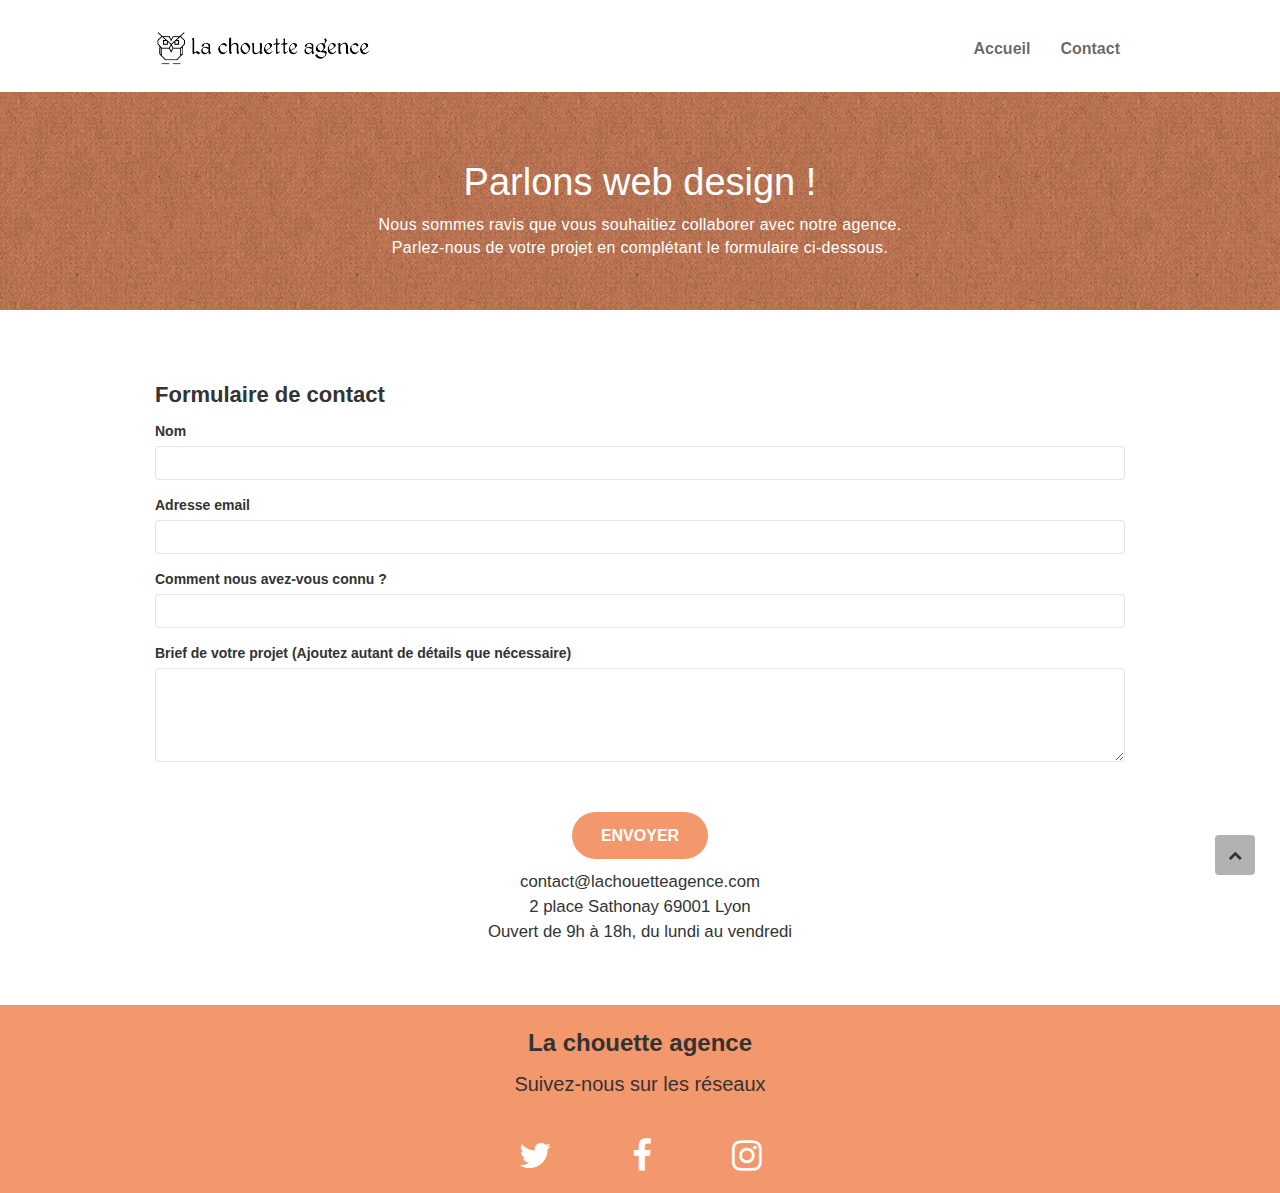
==== contact.html @ dd1c473c "defer" ====
<!doctype html>
<html lang="fr">
<head>
    <meta charset="utf-8">
	<title>Contact La Chouette Agence, Entreprise webdesign Lyon</title>
    <meta name="keywords" content="">
    <meta name="description" content="La Chouette Agence, Entreprise webdesign basée à Lyon est votre référence pour toute votre communication Web. Elle est à votre écoute pour la création et conception graphique de votre site Web personnalisé ou améliorer votre site existant.">
    <meta name="viewport" content="width=device-width, initial-scale=1.0, viewport-fit=cover">
    <link rel="shortcut icon" type="image/png" href="favicon.png">
	<meta name="robots" content="index, nofollow">

	<link rel="stylesheet" type="text/css" href="./css/bootstrap.min.css">
	<link rel="stylesheet" type="text/css" href="style.min.css">
	<link rel="stylesheet" type="text/css" href="./css/font-awesome.min.css">
	
    
	<script src="./js/jquery-2.1.0.js"></script>
	<script src="./js/blocs.js"></script>
	<script src="./js/jquery.touchSwipe.js" defer></script>
	<script src="./js/bootstrap.js" defer></script>
	<script src="./js/gmaps.js"></script>
	<script src="./js/jqBootstrapValidation.js"></script>
	<script src="./js/formHandler.js"></script> 
</head>

<body>
<!-- Principal conteneur -->
<!-- bloc-0 -->
	<header>
		<div class="bloc bgc-white l-bloc " id="bloc-0">
			<div class="container bloc-sm">

				<nav class="navbar row">
					<div class="navbar-header">
						<a class="navbar-brand" href="index.html"><img src="img/la-chouette-agence.png" alt="logo agence web meilleure agence" height="40" /></a>
						<button id="nav-toggle" type="button" class="ui-navbar-toggle navbar-toggle" data-toggle="collapse" data-target=".navbar-1">
							<span class="sr-only">Toggle navigation</span><span class="icon-bar"></span><span class="icon-bar"></span><span class="icon-bar"></span>
						</button>
					</div>
					<div class="collapse navbar-collapse navbar-1 special-dropdown-nav">
						<ul class="site-navigation nav navbar-nav">
							<li><a href="index.html">Accueil</a></li>
							<li><a href="contact.html">Contact</a></li>
						</ul>
					</div>
				</nav>
			</div>
		</div>


	<!-- bloc-6 -->
		<div class="bloc bg-dots-bg bg-repeat bgc-atomic-tangerine d-bloc bloc-bg-texture texture-paper" id="bloc-6">
			<div class="container bloc-lg">
				<div class="row">
					<div class="col-sm-12">
						<h1 class="text-center hero-bloc-text tc-white ">
							Parlons web design&nbsp;!
						</h1>
						<p class="text-center mg-lg tc-white tight-width-whitespace">
						Nous sommes ravis que vous souhaitiez collaborer avec notre agence.<br>
						Parlez-nous de votre projet en complétant le formulaire ci-dessous.
						</p>
					</div>
				</div>
			</div>
		</div>
	</header>

<!-- bloc-6 END -->
	<main class="page-container">

<!-- bloc-7 -->
		<section class="bloc bgc-white l-bloc" id="bloc-7">
			<div class="container bloc-lg ">
				<h2 class="h2__form">Formulaire de contact</h2>

				<div class="row">
					<div class="col-sm-12">
						<form id="form_1" method="post" novalidate>
							<div class="form-group">
								<label>
									Nom
								</label>
								<input id="name" class="form-control" required />
							</div>
							<div class="form-group">
								<label>
									Adresse email
								</label>
								<input id="email" class="form-control" type="email" required />
							</div>
							<div class="form-group">
								<label>
									Comment nous avez-vous connu ?
								</label>
								<input class="form-control" type="email" required id="input_504" />
							</div>
							<div class="form-group">
								<label>
									Brief de votre projet (Ajoutez autant de détails que nécessaire)<br>
								</label><textarea id="message" class="form-control" rows="4" cols="50" required></textarea>
							</div> 
							<button class="bloc-button btn btn-lg btn-block cta-hero btn-atomic-tangerine" type="submit">
								Envoyer
							</button>
						</form>
					</div>
					<div class="col-sm-12">
						<address>
							contact@lachouetteagence.com<br>2 place Sathonay 69001 Lyon<br>Ouvert de 9h à 18h, du lundi au vendredi<br>
						</address>
					</div>
				</div>
			</div>
		</section>
<!-- bloc-7 END -->
			<!-- ScrollToTop Button -->
			<a class="bloc-button btn btn-d scrollToTop" onclick="scrollToTarget('1')"><span class="fa fa-chevron-up"></span></a>
			<!-- ScrollToTop Button END-->

</main>

<!-- Footer - bloc-8 footer-->
<footer class="bloc bgc-atomic-tangerine d-bloc" id="bloc-8">
	<div class="container bloc-sm  bloc-sm__footer">
			<div class="col-sm-12">
				<p class="text-center whitesocial--big"><strong> La chouette agence</strong></p>
				<p class="text-center whitesocial">Suivez-nous sur les réseaux</p>
				<ul class="social">
					<li><a class="social" aria-label="Accès page twitter" href="index.html"><span class="fa fa-twitter icon-md"></span></a></li>
					<li><a class="social" aria-label="Accès page Facebook" href="index.html"><span class="fa fa-facebook icon-md"></span></a></li>
					<li><a class="social" aria-label="Accès page Instagram" href="index.html"><span class="fa fa-instagram icon-md"></span></a></li>
				</ul>
			</div>	
	</div>
</footer>

<!-- Principal conteneur END -->
    

</body>
</html>
---- style.min.css ----
body{margin:0;padding:0;background:#fff;overflow-x:hidden;-webkit-font-smoothing:antialiased;-moz-osx-font-smoothing:grayscale}a,button{transition:all .3s ease-in-out;outline:0!important}a:hover{text-decoration:none;cursor:pointer}.center-block{width:150px}.slogan{color:#fff;font-size:1.7em;letter-spacing:.05em;text-align:center;font-weight:400}#page-loading-blocs-notifaction{position:fixed;top:0;bottom:0;width:100%;z-index:100000;background:#fff url(img/pageload-spinner.gif) no-repeat center center}.bloc{width:100%;clear:both;background:50% 50% no-repeat;-webkit-background-size:cover;-moz-background-size:cover;-o-background-size:cover;background-size:cover;position:relative}.bloc .container{padding-left:0;padding-right:0}.bloc-lg{padding:50px 50px}.bloc-md{padding:50px}.bloc-sm{padding:20px 50px}.bg-b-edge,.bg-bl-edge,.bg-br-edge,.bg-center,.bg-l-edge,.bg-r-edge,.bg-repeat,.bg-t-edge,.bg-tl-edge,.bg-tr-edge{-webkit-background-size:auto!important;-moz-background-size:auto!important;-o-background-size:auto!important;background-size:auto!important}.bg-repeat{background:repeat}.bg-t-edge{background:top no-repeat}.bloc-bg-texture::before{content:"";background-size:2px 2px;position:absolute;top:0;bottom:0;left:0;right:0}.texture-paper::before{background:url(img/texture-paper.png);background-size:280px 280px}.b-parallax{background-attachment:fixed}.d-bloc{color:rgba(255,255,255,.7)}.d-bloc button:hover{color:rgba(255,255,255,.9)}.d-bloc .icon-round,.d-bloc .icon-rounded,.d-bloc .icon-semi-rounded-a,.d-bloc .icon-semi-rounded-b,.d-bloc .icon-square{border-color:rgba(255,255,255,.9)}.d-bloc .divider-h span{border-color:rgba(255,255,255,.2)}.d-bloc .a-btn,.d-bloc .navbar a,.d-bloc .navbar-brand,.d-bloc a .icon-lg,.d-bloc a .icon-md,.d-bloc a .icon-sm,.d-bloc a .icon-xl,.d-bloc h1 a,.d-bloc h2 a,.d-bloc h3 a,.d-bloc h4 a,.d-bloc h5 a,.d-bloc h6 a,.d-bloc p a{color:#fff}.d-bloc .a-btn:hover,.d-bloc .navbar a:hover,.d-bloc .navbar-brand:hover,.d-bloc a:hover .icon-lg,.d-bloc a:hover .icon-md,.d-bloc a:hover .icon-sm,.d-bloc a:hover .icon-xl,.d-bloc h1 a:hover,.d-bloc h2 a:hover,.d-bloc h3 a:hover,.d-bloc h4 a:hover,.d-bloc h5 a:hover,.d-bloc h6 a:hover,.d-bloc p a:hover{color:#333}.d-bloc .navbar-toggle .icon-bar{background:rgba(255,255,255,1)}.d-bloc .btn-wire,.d-bloc .btn-wire:hover{color:rgba(255,255,255,1);border-color:rgba(255,255,255,1)}.d-bloc .panel{color:rgba(0,0,0,.5)}.d-bloc .panel button:hover{color:rgba(0,0,0,.7)}.d-bloc .panel icon{border-color:rgba(0,0,0,.7)}.d-bloc .panel .divider-h span{border-color:rgba(0,0,0,.1)}.d-bloc .panel .a-btn{color:rgba(0,0,0,.6)}.d-bloc .panel .a-btn:hover{color:rgba(0,0,0,1)}.d-bloc .panel .btn-wire,.d-bloc .panel .btn-wire:hover{color:rgba(0,0,0,.7);border-color:rgba(0,0,0,.3)}.d-bloc .panel,.l-bloc{color:#333}.d-bloc .panel button:hover,.l-bloc button:hover{color:rgba(0,0,0,.7)}.l-bloc .icon-round,.l-bloc .icon-rounded,.l-bloc .icon-semi-rounded-a,.l-bloc .icon-semi-rounded-b,.l-bloc .icon-square{border-color:rgba(0,0,0,.7)}.d-bloc .panel .divider-h span,.l-bloc .divider-h span{border-color:rgba(0,0,0,.1)}.d-bloc .panel .a-btn,.l-bloc .a-btn,.l-bloc .navbar a,.l-bloc .navbar-brand,.l-bloc a .icon-lg,.l-bloc a .icon-md,.l-bloc a .icon-sm,.l-bloc a .icon-xl,.l-bloc h1 a,.l-bloc h2 a,.l-bloc h3 a,.l-bloc h4 a,.l-bloc h5 a,.l-bloc h6 a,.l-bloc p a{color:rgba(0,0,0,.6)}.d-bloc .panel .a-btn:hover,.l-bloc .a-btn:hover,.l-bloc .navbar a:hover,.l-bloc .navbar-brand:hover,.l-bloc a:hover .icon-lg,.l-bloc a:hover .icon-md,.l-bloc a:hover .icon-sm,.l-bloc a:hover .icon-xl,.l-bloc h1 a:hover,.l-bloc h2 a:hover,.l-bloc h3 a:hover,.l-bloc h4 a:hover,.l-bloc h5 a:hover,.l-bloc h6 a:hover,.l-bloc p a:hover{color:rgba(0,0,0,1)}.l-bloc .navbar-toggle .icon-bar{color:rgba(0,0,0,.6)}.d-bloc .panel .btn-wire,.d-bloc .panel .btn-wire:hover,.l-bloc .btn-wire,.l-bloc .btn-wire:hover{color:rgba(0,0,0,.7);border-color:rgba(0,0,0,.3)}.voffset{margin-top:30px}.voffset-lg{margin-top:80px}.row-no-gutters{margin-right:0;margin-left:0}.row.row-no-gutters>[class*=" col-"],.row.row-no-gutters>[class^=col-]{padding-right:0;padding-left:0}#bloc-1-hero h1{font-size:3em;font-weight:600}.navbar{margin-bottom:0;z-index:1}.navbar-brand{height:auto;padding:3px 15px;font-size:25px;font-weight:400;font-weight:600;line-height:44px}.navbar-brand img{height:40px;margin:0 5px 0 0;display:inline}.navbar-brand img[src$=svg]{min-width:100px}.nav-center .navbar-brand img{margin:0}.navbar .nav{padding-top:2px;margin-right:-16px;float:right;z-index:1}.nav>li{float:left;margin-top:4px;font-size:16px}.navbar-nav .open .dropdown-menu>li>a{text-align:inherit}.nav>li a:focus,.nav>li a:hover{background:0 0}.navbar-toggle{margin:10px 10px 0 0;border:0}.navbar-toggle:hover{background:0 0!important}.navbar-toggle .icon-bar{background-color:rgba(0,0,0,.5);width:26px}.nav-invert .navbar .nav{float:left}.nav-invert .navbar-brand,.nav-invert .navbar-header{float:right;position:relative;z-index:2}@media (min-width:768px){.site-navigation{position:absolute;top:50%;right:20px;transform:translate(0,-50%);-webkit-transform:translateY(-50%)}.nav>li .dropdown-menu a,.nav>li .dropdown-menu a:hover{color:#484848}.nav-invert .site-navigation{left:0;right:0}.nav-center{text-align:center}.nav-center .navbar-header{width:100%}.nav-center .nav>li,.nav-center .navbar-brand,.nav-center .navbar-header{float:none;display:inline-block}.nav-center .site-navigation{position:relative;width:100%;right:0;margin-right:0;margin-top:20px}.nav-center.mini-nav .navbar-toggle{float:none;margin:10px auto 0}}.nav>li>.dropdown a{background:0 0!important;display:block;padding:14px 15px}nav .caret{margin:0 5px}.dropdown-menu .dropdown-menu{top:-8px;left:100%}.dropdown-menu .dropmenu-flow-right{top:100%;left:0;margin-left:-1px;border-top-left-radius:0;border-top-right-radius:0}.dropdown-menu .dropdown span{border:4px solid #000;border-top-color:transparent;border-right-color:transparent;border-bottom-color:transparent;margin:6px -5px 0 0!important;float:right}.mg-md{margin-top:10px;margin-bottom:20px}.mg-lg{margin-top:10px;margin-bottom:40px}.btn{margin:0 5px 5px 0}.btn.pull-right{margin:0 0 5px 5px}.btn-d,.btn-d:focus,.btn-d:hover{color:#fff;background:rgba(0,0,0,.3)}button{outline:0!important}.btn-clean{border:1px solid rgba(0,0,0,.08);border-bottom-color:rgba(0,0,0,.1);text-shadow:0 1px 0 rgba(0,0,1,.1);box-shadow:0 1px 3px rgba(0,0,1,.25),inset 0 1px 0 0 rgba(255,255,255,.15)}.icon-md{font-size:35px!important}.icon-lg{font-size:60px!important}.sm-shadow{text-shadow:0 1px 2px rgba(0,0,0,.3)}.panel-sq,.panel-sq .panel-footer,.panel-sq .panel-heading{border-radius:0}.panel-rd{border-radius:30px}.panel-rd .panel-heading{border-radius:29px 29px 0 0}.panel-rd .panel-footer{border-radius:0 0 29px 29px}.form-control{border-color:rgba(0,0,0,.1);box-shadow:none}.scrollToTop{width:40px;height:40px;position:fixed;bottom:20px;right:20px;opacity:0;z-index:500;transition:all .3s ease-in-out;opacity:1}.scrollToTop span{margin-top:6px}.showScrollTop{font-size:14px;opacity:1}a[data-lightbox]{position:relative;display:block;text-align:center}a[data-lightbox]:hover::before{content:"+";font-family:HelveticaNeue-Light,"Helvetica Neue Light","Helvetica Neue",Helvetica,Arial;font-size:32px;width:50px;height:50px;margin-left:-25px;border-radius:50%;background:rgba(0,0,0,.6);color:#fff;font-weight:100;z-index:1;position:absolute;top:50%;transform:translateY(-50%);-webkit-transform:translateY(-50%)}a[data-lightbox]:hover img{opacity:.6;-webkit-animation-fill-mode:none;animation-fill-mode:none}#lightbox-modal{display:flex;align-items:center}#lightbox-modal .modal-dialog{width:90%;max-width:500px;margin:0 auto 0}#lightbox-modal .modal-dialog img{width:100%;height:auto;margin:0 auto}.lightbox-caption{padding:20px;color:#fff;background:rgba(0,0,0,.5);position:absolute;left:15px;right:15px;bottom:5px}.close-lightbox{color:#fff;font-size:30px;position:absolute;top:20px;right:20px;z-index:20;background:rgba(0,0,0,.5);border:none;line-height:30px;padding:0 9px 5px;opacity:.3}.close-lightbox:hover,.next-lightbox:hover,.prev-lightbox:hover{opacity:1;color:#fff}.next-lightbox,.prev-lightbox{font-size:20px;color:rgba(255,255,255,.9);background:rgba(0,0,0,.5);transition:all .2s ease-in-out;position:absolute;top:45%;z-index:1;opacity:.4}.next-lightbox{padding:6px 8px 1px 13px;right:25px}.prev-lightbox{padding:6px 13px 1px 10px;left:25px}.snapshot-lb .modal-body{padding-bottom:45px}p.lightbox-caption{margin-bottom:10px;font-size:12px}.snapshot-lb .lightbox-caption{padding:0;color:rgba(0,0,0,.5);background:0 0}p{color:#333;font-size:16px;font-family:helvetica}.btn,a,h2,h3,label{font-family:helvetica;font-weight:600;color:#333}.h2__form{margin-left:15px}.container{max-width:1000px}.hero-bloc-text{font-size:38px}.hero-bloc-text-sub{font-size:36px}.statement-bloc-text{line-height:26px;font-style:italic;font-size:20px;text-align:center;font-weight:lighter;max-width:520px;margin:auto}.tight-width-whitespace{max-width:600px;margin:auto;letter-spacing:.02em}.h1{font-size:20px;font-family:"Open Sans"}.cta-hero{margin-top:22px;color:#fff!important;text-transform:uppercase;padding:12px 28px 12px 28px;font-size:16px;font-weight:700}.social{display:flex;justify-content:center;max-width:400px;margin:auto;margin-top:20px;padding-left:0}.social li{padding:0 40px}h2{font-size:22px;line-height:1.4em}h3{font-size:15px;text-transform:uppercase;font-weight:700;color:#333}blockquote p{font-size:18px;font-weight:600;font-style:italic;line-height:1.2em;text-align:center}.cite{font-size:16px;font-weight:400;font-style:normal}.med-width-whitespace{width:100%;margin:auto auto auto auto;box-shadow:0 0 0 #000}.icons{margin-bottom:14px;margin-top:24px}.white{color:#fff!important}.portfolio-thumb{margin-bottom:24px}.portfolio-row{margin-bottom:44px;margin-top:50px}.avatar{box-shadow:0 4px 9px rgba(0,0,0,.3)}.black-background{background-color:rgba(85,76,52,.9);padding:40px}.bold-link{font-weight:900;text-decoration:underline!important}.bgc-white{background-color:#fff}.bgc-atomic-tangerine{background-color:#f3976c}.tc-white{color:#fff}.tc-whiteh2{color:#fff;position:relative}.btn-atomic-tangerine{background:#f3976c;color:#fff!important;margin:auto;margin-top:50px}.btn-atomic-tangerine:hover{background:#c27956!important;color:#fff!important}.ltc-white{color:#fff!important}.ltc-white:hover{color:#ccc!important}.ltc-atomic-tangerine{color:#f3976c!important}.ltc-atomic-tangerine:hover{color:#c27956!important}.bg-dots-bg{background-image:url(img/dots-bg.png)}.bg-lines-h2-bg{background-image:url(img/lines-h2-bg.png)}.bg-banniere{background-image:url(img/la-chouette-agence-banniere.jpg)}.bg-presentation{background-image:url(img/image-de-presentation.jpg)}.bloc-sm__footer{margin:auto;width:100%;text-align:center}.whitesocial--big{font-size:24px;font-weight:600;line-height:35px}.whitesocial{font-size:20px}ul{list-style-type:none}@media (max-width:1024px){.bloc{padding-left:20px;padding-right:20px}.bloc-tile-2.full-width-bloc .container,.bloc-tile-3.full-width-bloc .container,.bloc-tile-4.full-width-bloc .container,.bloc.full-width-bloc{padding-left:0;padding-right:0}}@media (max-width:992px) and (min-width:768px){.navbar .nav{max-width:80%}.nav-center.navbar .nav{max-width:100%}}@media only screen and (min-width:768px) and (max-width:1024px) and (orientation:landscape){.b-parallax{background-attachment:scroll}}@media only screen and (min-width:1024px) and (max-width:1366px) and (-webkit-min-device-pixel-ratio:1.5){.b-parallax{background-attachment:scroll}}@media (max-width:991px){.container{width:100%}.b-parallax{background-attachment:scroll}#hero-bloc,.page-container{overflow-x:hidden;position:relative}.bloc-group,.bloc-group .bloc{display:block;width:100%}}@media (max-width:767px){.page-container{overflow-x:hidden;position:relative}#disqus_thread,h1,h2,h3,p{padding-left:10px!important;padding-right:10px!important}h2{font-size:19px;line-height:1.2em}#bloc-1-hero h1{font-size:2.3em}.slogan{font-size:1.3em;line-height:25px}.b-parallax{background-attachment:scroll}.navbar .nav{padding-top:0;border-top:1px solid rgba(0,0,0,.2);float:none!important}.navbar.row{margin-left:0;margin-right:0}.site-navigation{position:inherit;transform:none;-webkit-transform:none;-ms-transform:none}.nav>li{margin-top:0;border-bottom:1px solid rgba(0,0,0,.1);background:rgba(0,0,0,.05);text-align:left;padding-left:15px;width:100%}.nav>li:hover{background:rgba(0,0,0,.08)}.dropdown .dropdown a .caret{float:none;margin:5px 0 0 10px!important;border:4px solid #000;border-bottom-color:transparent;border-right-color:transparent;border-left-color:transparent}#hero-bloc .navbar .nav{background:rgba(0,0,0,.8)}#hero-bloc .navbar .nav a{color:rgba(255,255,255,.6)}.hero{padding:50px 0}.hero-nav{left:-1px;right:-1px}.navbar-collapse{padding:0;overflow-x:hidden;-webkit-box-shadow:none;box-shadow:none}.navbar-brand img{max-height:40px;width:auto}.nav-invert .navbar-header{float:none;width:100%}.nav-invert .navbar-toggle{float:left;margin-left:10px}.bloc{padding-left:0;padding-right:0}blockquote p{padding-top:10px;font-size:16px}.cite{font-size:15px}.mg-md{margin-bottom:10px}.black-background{background-color:rgba(85,76,52,.9);padding:20px}.bloc-lg{padding:40px 0}.bloc-md{padding:15px}.bloc-sm{padding-left:0;padding-right:0}.bloc-fill-screen .fill-bloc-bottom-edge,.bloc-fill-screen .fill-bloc-top-edge,.bloc-tile-2 .container,.bloc-tile-3 .container,.bloc-tile-4 .container{padding-left:0;padding-right:0}.a-block{padding:0 10px}.btn-dwn{display:none}.voffset{margin-top:5px}.voffset-md{margin-top:20px}.voffset-lg{margin-top:30px}form{padding:5px}.close-lightbox{display:inline-block}.blocsapp-device-iphone5{background-size:216px 425px;padding-top:60px;width:216px;height:425px}.blocsapp-device-iphone5 img{width:180px;height:320px}.portfolio-row{margin-bottom:0;margin-top:0}p{margin:0 0 30px}.h2textcenter{margin-bottom:30px}.whitesocial--big{font-size:22px;line-height:20px}footer p{margin:0 0 0}.social{margin-top:10px;margin-bottom:20px}#lightbox-modal .modal-dialog{width:90%;max-width:380px;margin:0 auto 0}#lightbox-modal .modal-dialog img{width:100%;height:auto;margin:0 auto}}@media (max-width:767px){.bloc-mob-center-text{text-align:center}.h2__form{margin-left:10px}.whitesocial{font-size:15px}.social li{padding:0 20px}.slogan{font-size:1.3em;line-height:20px;letter-spacing:.04em}blockquote p{font-size:14px;margin-bottom:10px}.cite{font-size:13px}.carousel-inner>.item>a>img,.carousel-inner>.item>img,.img-responsive,.thumbnail a>img,.thumbnail>img{display:block;width:70%;height:auto;margin:auto}}@media (max-width:400px){.bloc{padding-left:0;padding-right:0}#lightbox-modal .modal-dialog{width:90%;max-width:380px;margin:0 auto 0}#lightbox-modal .modal-dialog img{width:100%;height:auto;margin:0 auto 5px}}
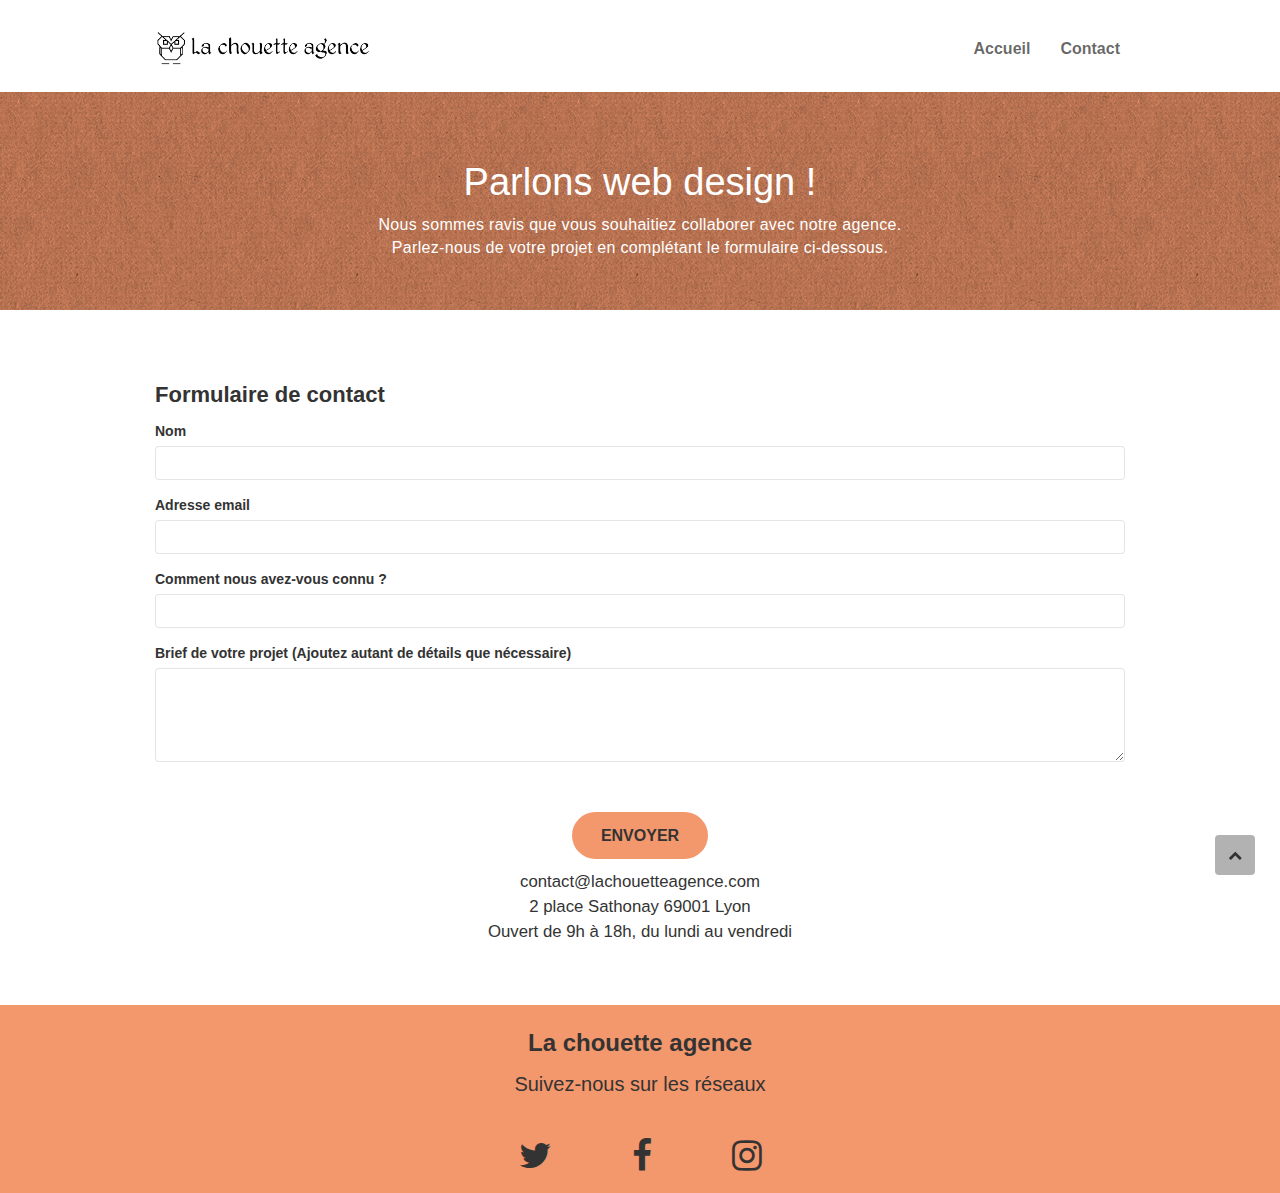
==== commit 9f691b15: "Minification" ====
--- a/contact.html
+++ b/contact.html
@@ -4,7 +4,7 @@
     <meta charset="utf-8">
 	<title>Contact La Chouette Agence, Entreprise webdesign Lyon</title>
     <meta name="keywords" content="">
-    <meta name="description" content="La Chouette Agence, Entreprise webdesign basée à Lyon est votre référence pour toute votre communication Web. Elle est à votre écoute pour la création et conception graphique de votre site Web personnalisé ou améliorer votre site existant.">
+    <meta name="description" content="La Chouette Agence, Entreprise webdesign basée à Lyon est votre référence pour toute votre communication Web. Elle est à votre écoute pour la création, conception graphique, mise en page web personnalisé ou amélioration de votre site.">
     <meta name="viewport" content="width=device-width, initial-scale=1.0, viewport-fit=cover">
     <link rel="shortcut icon" type="image/png" href="favicon.png">
 	<meta name="robots" content="index, nofollow">
@@ -16,10 +16,10 @@
     
 	<script src="./js/jquery-2.1.0.js"></script>
 	<script src="./js/blocs.js"></script>
-	<script src="./js/jquery.touchSwipe.js" defer></script>
-	<script src="./js/bootstrap.js" defer></script>
+	<script src="./js/jquery.touchSwipe.min.js" defer></script>
+	<script src="./js/bootstrap.min.js" defer></script>
 	<script src="./js/gmaps.js"></script>
-	<script src="./js/jqBootstrapValidation.js"></script>
+	<script src="./js/jqBootstrapValidation.min.js"></script>
 	<script src="./js/formHandler.js"></script> 
 </head>
 
@@ -32,7 +32,7 @@
 
 				<nav class="navbar row">
 					<div class="navbar-header">
-						<a class="navbar-brand" href="index.html"><img src="img/la-chouette-agence.png" alt="logo agence web meilleure agence" height="40" /></a>
+						<a class="navbar-brand" href="index.html"><img src="img/la-chouette-agence.png" alt="logo agence web meilleure agence" widht="214px" height="40px"></a>
 						<button id="nav-toggle" type="button" class="ui-navbar-toggle navbar-toggle" data-toggle="collapse" data-target=".navbar-1">
 							<span class="sr-only">Toggle navigation</span><span class="icon-bar"></span><span class="icon-bar"></span><span class="icon-bar"></span>
 						</button>
@@ -78,25 +78,25 @@
 					<div class="col-sm-12">
 						<form id="form_1" method="post" novalidate>
 							<div class="form-group">
-								<label>
+								<label for="name">
 									Nom
 								</label>
 								<input id="name" class="form-control" required />
 							</div>
 							<div class="form-group">
-								<label>
+								<label for="email">
 									Adresse email
 								</label>
 								<input id="email" class="form-control" type="email" required />
 							</div>
 							<div class="form-group">
-								<label>
+								<label for="input_504">
 									Comment nous avez-vous connu ?
 								</label>
 								<input class="form-control" type="email" required id="input_504" />
 							</div>
 							<div class="form-group">
-								<label>
+								<label for="message">
 									Brief de votre projet (Ajoutez autant de détails que nécessaire)<br>
 								</label><textarea id="message" class="form-control" rows="4" cols="50" required></textarea>
 							</div> 
--- a/style.min.css
+++ b/style.min.css
@@ -1 +1 @@
-body{margin:0;padding:0;background:#fff;overflow-x:hidden;-webkit-font-smoothing:antialiased;-moz-osx-font-smoothing:grayscale}a,button{transition:all .3s ease-in-out;outline:0!important}a:hover{text-decoration:none;cursor:pointer}.center-block{width:150px}.slogan{color:#fff;font-size:1.7em;letter-spacing:.05em;text-align:center;font-weight:400}#page-loading-blocs-notifaction{position:fixed;top:0;bottom:0;width:100%;z-index:100000;background:#fff url(img/pageload-spinner.gif) no-repeat center center}.bloc{width:100%;clear:both;background:50% 50% no-repeat;-webkit-background-size:cover;-moz-background-size:cover;-o-background-size:cover;background-size:cover;position:relative}.bloc .container{padding-left:0;padding-right:0}.bloc-lg{padding:50px 50px}.bloc-md{padding:50px}.bloc-sm{padding:20px 50px}.bg-b-edge,.bg-bl-edge,.bg-br-edge,.bg-center,.bg-l-edge,.bg-r-edge,.bg-repeat,.bg-t-edge,.bg-tl-edge,.bg-tr-edge{-webkit-background-size:auto!important;-moz-background-size:auto!important;-o-background-size:auto!important;background-size:auto!important}.bg-repeat{background:repeat}.bg-t-edge{background:top no-repeat}.bloc-bg-texture::before{content:"";background-size:2px 2px;position:absolute;top:0;bottom:0;left:0;right:0}.texture-paper::before{background:url(img/texture-paper.png);background-size:280px 280px}.b-parallax{background-attachment:fixed}.d-bloc{color:rgba(255,255,255,.7)}.d-bloc button:hover{color:rgba(255,255,255,.9)}.d-bloc .icon-round,.d-bloc .icon-rounded,.d-bloc .icon-semi-rounded-a,.d-bloc .icon-semi-rounded-b,.d-bloc .icon-square{border-color:rgba(255,255,255,.9)}.d-bloc .divider-h span{border-color:rgba(255,255,255,.2)}.d-bloc .a-btn,.d-bloc .navbar a,.d-bloc .navbar-brand,.d-bloc a .icon-lg,.d-bloc a .icon-md,.d-bloc a .icon-sm,.d-bloc a .icon-xl,.d-bloc h1 a,.d-bloc h2 a,.d-bloc h3 a,.d-bloc h4 a,.d-bloc h5 a,.d-bloc h6 a,.d-bloc p a{color:#fff}.d-bloc .a-btn:hover,.d-bloc .navbar a:hover,.d-bloc .navbar-brand:hover,.d-bloc a:hover .icon-lg,.d-bloc a:hover .icon-md,.d-bloc a:hover .icon-sm,.d-bloc a:hover .icon-xl,.d-bloc h1 a:hover,.d-bloc h2 a:hover,.d-bloc h3 a:hover,.d-bloc h4 a:hover,.d-bloc h5 a:hover,.d-bloc h6 a:hover,.d-bloc p a:hover{color:#333}.d-bloc .navbar-toggle .icon-bar{background:rgba(255,255,255,1)}.d-bloc .btn-wire,.d-bloc .btn-wire:hover{color:rgba(255,255,255,1);border-color:rgba(255,255,255,1)}.d-bloc .panel{color:rgba(0,0,0,.5)}.d-bloc .panel button:hover{color:rgba(0,0,0,.7)}.d-bloc .panel icon{border-color:rgba(0,0,0,.7)}.d-bloc .panel .divider-h span{border-color:rgba(0,0,0,.1)}.d-bloc .panel .a-btn{color:rgba(0,0,0,.6)}.d-bloc .panel .a-btn:hover{color:rgba(0,0,0,1)}.d-bloc .panel .btn-wire,.d-bloc .panel .btn-wire:hover{color:rgba(0,0,0,.7);border-color:rgba(0,0,0,.3)}.d-bloc .panel,.l-bloc{color:#333}.d-bloc .panel button:hover,.l-bloc button:hover{color:rgba(0,0,0,.7)}.l-bloc .icon-round,.l-bloc .icon-rounded,.l-bloc .icon-semi-rounded-a,.l-bloc .icon-semi-rounded-b,.l-bloc .icon-square{border-color:rgba(0,0,0,.7)}.d-bloc .panel .divider-h span,.l-bloc .divider-h span{border-color:rgba(0,0,0,.1)}.d-bloc .panel .a-btn,.l-bloc .a-btn,.l-bloc .navbar a,.l-bloc .navbar-brand,.l-bloc a .icon-lg,.l-bloc a .icon-md,.l-bloc a .icon-sm,.l-bloc a .icon-xl,.l-bloc h1 a,.l-bloc h2 a,.l-bloc h3 a,.l-bloc h4 a,.l-bloc h5 a,.l-bloc h6 a,.l-bloc p a{color:rgba(0,0,0,.6)}.d-bloc .panel .a-btn:hover,.l-bloc .a-btn:hover,.l-bloc .navbar a:hover,.l-bloc .navbar-brand:hover,.l-bloc a:hover .icon-lg,.l-bloc a:hover .icon-md,.l-bloc a:hover .icon-sm,.l-bloc a:hover .icon-xl,.l-bloc h1 a:hover,.l-bloc h2 a:hover,.l-bloc h3 a:hover,.l-bloc h4 a:hover,.l-bloc h5 a:hover,.l-bloc h6 a:hover,.l-bloc p a:hover{color:rgba(0,0,0,1)}.l-bloc .navbar-toggle .icon-bar{color:rgba(0,0,0,.6)}.d-bloc .panel .btn-wire,.d-bloc .panel .btn-wire:hover,.l-bloc .btn-wire,.l-bloc .btn-wire:hover{color:rgba(0,0,0,.7);border-color:rgba(0,0,0,.3)}.voffset{margin-top:30px}.voffset-lg{margin-top:80px}.row-no-gutters{margin-right:0;margin-left:0}.row.row-no-gutters>[class*=" col-"],.row.row-no-gutters>[class^=col-]{padding-right:0;padding-left:0}#bloc-1-hero h1{font-size:3em;font-weight:600}.navbar{margin-bottom:0;z-index:1}.navbar-brand{height:auto;padding:3px 15px;font-size:25px;font-weight:400;font-weight:600;line-height:44px}.navbar-brand img{height:40px;margin:0 5px 0 0;display:inline}.navbar-brand img[src$=svg]{min-width:100px}.nav-center .navbar-brand img{margin:0}.navbar .nav{padding-top:2px;margin-right:-16px;float:right;z-index:1}.nav>li{float:left;margin-top:4px;font-size:16px}.navbar-nav .open .dropdown-menu>li>a{text-align:inherit}.nav>li a:focus,.nav>li a:hover{background:0 0}.navbar-toggle{margin:10px 10px 0 0;border:0}.navbar-toggle:hover{background:0 0!important}.navbar-toggle .icon-bar{background-color:rgba(0,0,0,.5);width:26px}.nav-invert .navbar .nav{float:left}.nav-invert .navbar-brand,.nav-invert .navbar-header{float:right;position:relative;z-index:2}@media (min-width:768px){.site-navigation{position:absolute;top:50%;right:20px;transform:translate(0,-50%);-webkit-transform:translateY(-50%)}.nav>li .dropdown-menu a,.nav>li .dropdown-menu a:hover{color:#484848}.nav-invert .site-navigation{left:0;right:0}.nav-center{text-align:center}.nav-center .navbar-header{width:100%}.nav-center .nav>li,.nav-center .navbar-brand,.nav-center .navbar-header{float:none;display:inline-block}.nav-center .site-navigation{position:relative;width:100%;right:0;margin-right:0;margin-top:20px}.nav-center.mini-nav .navbar-toggle{float:none;margin:10px auto 0}}.nav>li>.dropdown a{background:0 0!important;display:block;padding:14px 15px}nav .caret{margin:0 5px}.dropdown-menu .dropdown-menu{top:-8px;left:100%}.dropdown-menu .dropmenu-flow-right{top:100%;left:0;margin-left:-1px;border-top-left-radius:0;border-top-right-radius:0}.dropdown-menu .dropdown span{border:4px solid #000;border-top-color:transparent;border-right-color:transparent;border-bottom-color:transparent;margin:6px -5px 0 0!important;float:right}.mg-md{margin-top:10px;margin-bottom:20px}.mg-lg{margin-top:10px;margin-bottom:40px}.btn{margin:0 5px 5px 0}.btn.pull-right{margin:0 0 5px 5px}.btn-d,.btn-d:focus,.btn-d:hover{color:#fff;background:rgba(0,0,0,.3)}button{outline:0!important}.btn-clean{border:1px solid rgba(0,0,0,.08);border-bottom-color:rgba(0,0,0,.1);text-shadow:0 1px 0 rgba(0,0,1,.1);box-shadow:0 1px 3px rgba(0,0,1,.25),inset 0 1px 0 0 rgba(255,255,255,.15)}.icon-md{font-size:35px!important}.icon-lg{font-size:60px!important}.sm-shadow{text-shadow:0 1px 2px rgba(0,0,0,.3)}.panel-sq,.panel-sq .panel-footer,.panel-sq .panel-heading{border-radius:0}.panel-rd{border-radius:30px}.panel-rd .panel-heading{border-radius:29px 29px 0 0}.panel-rd .panel-footer{border-radius:0 0 29px 29px}.form-control{border-color:rgba(0,0,0,.1);box-shadow:none}.scrollToTop{width:40px;height:40px;position:fixed;bottom:20px;right:20px;opacity:0;z-index:500;transition:all .3s ease-in-out;opacity:1}.scrollToTop span{margin-top:6px}.showScrollTop{font-size:14px;opacity:1}a[data-lightbox]{position:relative;display:block;text-align:center}a[data-lightbox]:hover::before{content:"+";font-family:HelveticaNeue-Light,"Helvetica Neue Light","Helvetica Neue",Helvetica,Arial;font-size:32px;width:50px;height:50px;margin-left:-25px;border-radius:50%;background:rgba(0,0,0,.6);color:#fff;font-weight:100;z-index:1;position:absolute;top:50%;transform:translateY(-50%);-webkit-transform:translateY(-50%)}a[data-lightbox]:hover img{opacity:.6;-webkit-animation-fill-mode:none;animation-fill-mode:none}#lightbox-modal{display:flex;align-items:center}#lightbox-modal .modal-dialog{width:90%;max-width:500px;margin:0 auto 0}#lightbox-modal .modal-dialog img{width:100%;height:auto;margin:0 auto}.lightbox-caption{padding:20px;color:#fff;background:rgba(0,0,0,.5);position:absolute;left:15px;right:15px;bottom:5px}.close-lightbox{color:#fff;font-size:30px;position:absolute;top:20px;right:20px;z-index:20;background:rgba(0,0,0,.5);border:none;line-height:30px;padding:0 9px 5px;opacity:.3}.close-lightbox:hover,.next-lightbox:hover,.prev-lightbox:hover{opacity:1;color:#fff}.next-lightbox,.prev-lightbox{font-size:20px;color:rgba(255,255,255,.9);background:rgba(0,0,0,.5);transition:all .2s ease-in-out;position:absolute;top:45%;z-index:1;opacity:.4}.next-lightbox{padding:6px 8px 1px 13px;right:25px}.prev-lightbox{padding:6px 13px 1px 10px;left:25px}.snapshot-lb .modal-body{padding-bottom:45px}p.lightbox-caption{margin-bottom:10px;font-size:12px}.snapshot-lb .lightbox-caption{padding:0;color:rgba(0,0,0,.5);background:0 0}p{color:#333;font-size:16px;font-family:helvetica}.btn,a,h2,h3,label{font-family:helvetica;font-weight:600;color:#333}.h2__form{margin-left:15px}.container{max-width:1000px}.hero-bloc-text{font-size:38px}.hero-bloc-text-sub{font-size:36px}.statement-bloc-text{line-height:26px;font-style:italic;font-size:20px;text-align:center;font-weight:lighter;max-width:520px;margin:auto}.tight-width-whitespace{max-width:600px;margin:auto;letter-spacing:.02em}.h1{font-size:20px;font-family:"Open Sans"}.cta-hero{margin-top:22px;color:#fff!important;text-transform:uppercase;padding:12px 28px 12px 28px;font-size:16px;font-weight:700}.social{display:flex;justify-content:center;max-width:400px;margin:auto;margin-top:20px;padding-left:0}.social li{padding:0 40px}h2{font-size:22px;line-height:1.4em}h3{font-size:15px;text-transform:uppercase;font-weight:700;color:#333}blockquote p{font-size:18px;font-weight:600;font-style:italic;line-height:1.2em;text-align:center}.cite{font-size:16px;font-weight:400;font-style:normal}.med-width-whitespace{width:100%;margin:auto auto auto auto;box-shadow:0 0 0 #000}.icons{margin-bottom:14px;margin-top:24px}.white{color:#fff!important}.portfolio-thumb{margin-bottom:24px}.portfolio-row{margin-bottom:44px;margin-top:50px}.avatar{box-shadow:0 4px 9px rgba(0,0,0,.3)}.black-background{background-color:rgba(85,76,52,.9);padding:40px}.bold-link{font-weight:900;text-decoration:underline!important}.bgc-white{background-color:#fff}.bgc-atomic-tangerine{background-color:#f3976c}.tc-white{color:#fff}.tc-whiteh2{color:#fff;position:relative}.btn-atomic-tangerine{background:#f3976c;color:#fff!important;margin:auto;margin-top:50px}.btn-atomic-tangerine:hover{background:#c27956!important;color:#fff!important}.ltc-white{color:#fff!important}.ltc-white:hover{color:#ccc!important}.ltc-atomic-tangerine{color:#f3976c!important}.ltc-atomic-tangerine:hover{color:#c27956!important}.bg-dots-bg{background-image:url(img/dots-bg.png)}.bg-lines-h2-bg{background-image:url(img/lines-h2-bg.png)}.bg-banniere{background-image:url(img/la-chouette-agence-banniere.jpg)}.bg-presentation{background-image:url(img/image-de-presentation.jpg)}.bloc-sm__footer{margin:auto;width:100%;text-align:center}.whitesocial--big{font-size:24px;font-weight:600;line-height:35px}.whitesocial{font-size:20px}ul{list-style-type:none}@media (max-width:1024px){.bloc{padding-left:20px;padding-right:20px}.bloc-tile-2.full-width-bloc .container,.bloc-tile-3.full-width-bloc .container,.bloc-tile-4.full-width-bloc .container,.bloc.full-width-bloc{padding-left:0;padding-right:0}}@media (max-width:992px) and (min-width:768px){.navbar .nav{max-width:80%}.nav-center.navbar .nav{max-width:100%}}@media only screen and (min-width:768px) and (max-width:1024px) and (orientation:landscape){.b-parallax{background-attachment:scroll}}@media only screen and (min-width:1024px) and (max-width:1366px) and (-webkit-min-device-pixel-ratio:1.5){.b-parallax{background-attachment:scroll}}@media (max-width:991px){.container{width:100%}.b-parallax{background-attachment:scroll}#hero-bloc,.page-container{overflow-x:hidden;position:relative}.bloc-group,.bloc-group .bloc{display:block;width:100%}}@media (max-width:767px){.page-container{overflow-x:hidden;position:relative}#disqus_thread,h1,h2,h3,p{padding-left:10px!important;padding-right:10px!important}h2{font-size:19px;line-height:1.2em}#bloc-1-hero h1{font-size:2.3em}.slogan{font-size:1.3em;line-height:25px}.b-parallax{background-attachment:scroll}.navbar .nav{padding-top:0;border-top:1px solid rgba(0,0,0,.2);float:none!important}.navbar.row{margin-left:0;margin-right:0}.site-navigation{position:inherit;transform:none;-webkit-transform:none;-ms-transform:none}.nav>li{margin-top:0;border-bottom:1px solid rgba(0,0,0,.1);background:rgba(0,0,0,.05);text-align:left;padding-left:15px;width:100%}.nav>li:hover{background:rgba(0,0,0,.08)}.dropdown .dropdown a .caret{float:none;margin:5px 0 0 10px!important;border:4px solid #000;border-bottom-color:transparent;border-right-color:transparent;border-left-color:transparent}#hero-bloc .navbar .nav{background:rgba(0,0,0,.8)}#hero-bloc .navbar .nav a{color:rgba(255,255,255,.6)}.hero{padding:50px 0}.hero-nav{left:-1px;right:-1px}.navbar-collapse{padding:0;overflow-x:hidden;-webkit-box-shadow:none;box-shadow:none}.navbar-brand img{max-height:40px;width:auto}.nav-invert .navbar-header{float:none;width:100%}.nav-invert .navbar-toggle{float:left;margin-left:10px}.bloc{padding-left:0;padding-right:0}blockquote p{padding-top:10px;font-size:16px}.cite{font-size:15px}.mg-md{margin-bottom:10px}.black-background{background-color:rgba(85,76,52,.9);padding:20px}.bloc-lg{padding:40px 0}.bloc-md{padding:15px}.bloc-sm{padding-left:0;padding-right:0}.bloc-fill-screen .fill-bloc-bottom-edge,.bloc-fill-screen .fill-bloc-top-edge,.bloc-tile-2 .container,.bloc-tile-3 .container,.bloc-tile-4 .container{padding-left:0;padding-right:0}.a-block{padding:0 10px}.btn-dwn{display:none}.voffset{margin-top:5px}.voffset-md{margin-top:20px}.voffset-lg{margin-top:30px}form{padding:5px}.close-lightbox{display:inline-block}.blocsapp-device-iphone5{background-size:216px 425px;padding-top:60px;width:216px;height:425px}.blocsapp-device-iphone5 img{width:180px;height:320px}.portfolio-row{margin-bottom:0;margin-top:0}p{margin:0 0 30px}.h2textcenter{margin-bottom:30px}.whitesocial--big{font-size:22px;line-height:20px}footer p{margin:0 0 0}.social{margin-top:10px;margin-bottom:20px}#lightbox-modal .modal-dialog{width:90%;max-width:380px;margin:0 auto 0}#lightbox-modal .modal-dialog img{width:100%;height:auto;margin:0 auto}}@media (max-width:767px){.bloc-mob-center-text{text-align:center}.h2__form{margin-left:10px}.whitesocial{font-size:15px}.social li{padding:0 20px}.slogan{font-size:1.3em;line-height:20px;letter-spacing:.04em}blockquote p{font-size:14px;margin-bottom:10px}.cite{font-size:13px}.carousel-inner>.item>a>img,.carousel-inner>.item>img,.img-responsive,.thumbnail a>img,.thumbnail>img{display:block;width:70%;height:auto;margin:auto}}@media (max-width:400px){.bloc{padding-left:0;padding-right:0}#lightbox-modal .modal-dialog{width:90%;max-width:380px;margin:0 auto 0}#lightbox-modal .modal-dialog img{width:100%;height:auto;margin:0 auto 5px}}+body{margin:0;padding:0;background:#fff;overflow-x:hidden;-webkit-font-smoothing:antialiased;-moz-osx-font-smoothing:grayscale}a,button{transition:all .3s ease-in-out;outline:0!important}a:hover{text-decoration:none;cursor:pointer}.center-block{width:150px;height:150px}.slogan{color:#fff;font-size:1.7em;letter-spacing:.05em;text-align:center;font-weight:400}#page-loading-blocs-notifaction{position:fixed;top:0;bottom:0;width:100%;z-index:100000;background:#fff url(img/pageload-spinner.gif) no-repeat center center}.bloc{width:100%;clear:both;background:50% 50% no-repeat;-webkit-background-size:cover;-moz-background-size:cover;-o-background-size:cover;background-size:cover;position:relative}.bloc .container{padding-left:0;padding-right:0}.bloc-lg{padding:50px 50px}.bloc-md{padding:50px}.bloc-sm{padding:20px 50px}.bg-b-edge,.bg-bl-edge,.bg-br-edge,.bg-center,.bg-l-edge,.bg-r-edge,.bg-repeat,.bg-t-edge,.bg-tl-edge,.bg-tr-edge{-webkit-background-size:auto!important;-moz-background-size:auto!important;-o-background-size:auto!important;background-size:auto!important}.bg-repeat{background:repeat}.bg-t-edge{background:top no-repeat}.bloc-bg-texture::before{content:"";background-size:2px 2px;position:absolute;top:0;bottom:0;left:0;right:0}.texture-paper::before{background:url(img/texture-paper.png);background-size:280px 280px}.b-parallax{background-attachment:fixed}.d-bloc{color:rgba(255,255,255,.7)}.d-bloc button:hover{color:rgba(255,255,255,.9)}.d-bloc .icon-round,.d-bloc .icon-rounded,.d-bloc .icon-semi-rounded-a,.d-bloc .icon-semi-rounded-b,.d-bloc .icon-square{border-color:rgba(255,255,255,.9)}.d-bloc .divider-h span{border-color:rgba(255,255,255,.2)}.d-bloc .a-btn,.d-bloc .navbar a,.d-bloc .navbar-brand,.d-bloc a .icon-lg,.d-bloc a .icon-md,.d-bloc a .icon-sm,.d-bloc a .icon-xl,.d-bloc h1 a,.d-bloc h2 a,.d-bloc h3 a,.d-bloc h4 a,.d-bloc h5 a,.d-bloc h6 a,.d-bloc p a{color:#333}.d-bloc .a-btn:hover,.d-bloc .navbar a:hover,.d-bloc .navbar-brand:hover,.d-bloc a:hover .icon-lg,.d-bloc a:hover .icon-md,.d-bloc a:hover .icon-sm,.d-bloc a:hover .icon-xl,.d-bloc h1 a:hover,.d-bloc h2 a:hover,.d-bloc h3 a:hover,.d-bloc h4 a:hover,.d-bloc h5 a:hover,.d-bloc h6 a:hover,.d-bloc p a:hover{color:#333}.d-bloc .navbar-toggle .icon-bar{background:rgba(255,255,255,1)}.d-bloc .btn-wire,.d-bloc .btn-wire:hover{color:rgba(255,255,255,1);border-color:rgba(255,255,255,1)}.d-bloc .panel{color:rgba(0,0,0,.5)}.d-bloc .panel button:hover{color:rgba(0,0,0,.7)}.d-bloc .panel icon{border-color:rgba(0,0,0,.7)}.d-bloc .panel .divider-h span{border-color:rgba(0,0,0,.1)}.d-bloc .panel .a-btn{color:rgba(0,0,0,.6)}.d-bloc .panel .a-btn:hover{color:rgba(0,0,0,1)}.d-bloc .panel .btn-wire,.d-bloc .panel .btn-wire:hover{color:rgba(0,0,0,.7);border-color:rgba(0,0,0,.3)}.d-bloc .panel,.l-bloc{color:#333}.d-bloc .panel button:hover,.l-bloc button:hover{color:rgba(0,0,0,.7)}.l-bloc .icon-round,.l-bloc .icon-rounded,.l-bloc .icon-semi-rounded-a,.l-bloc .icon-semi-rounded-b,.l-bloc .icon-square{border-color:rgba(0,0,0,.7)}.d-bloc .panel .divider-h span,.l-bloc .divider-h span{border-color:rgba(0,0,0,.1)}.d-bloc .panel .a-btn,.l-bloc .a-btn,.l-bloc .navbar a,.l-bloc .navbar-brand,.l-bloc a .icon-lg,.l-bloc a .icon-md,.l-bloc a .icon-sm,.l-bloc a .icon-xl,.l-bloc h1 a,.l-bloc h2 a,.l-bloc h3 a,.l-bloc h4 a,.l-bloc h5 a,.l-bloc h6 a,.l-bloc p a{color:rgba(0,0,0,.6)}.d-bloc .panel .a-btn:hover,.l-bloc .a-btn:hover,.l-bloc .navbar a:hover,.l-bloc .navbar-brand:hover,.l-bloc a:hover .icon-lg,.l-bloc a:hover .icon-md,.l-bloc a:hover .icon-sm,.l-bloc a:hover .icon-xl,.l-bloc h1 a:hover,.l-bloc h2 a:hover,.l-bloc h3 a:hover,.l-bloc h4 a:hover,.l-bloc h5 a:hover,.l-bloc h6 a:hover,.l-bloc p a:hover{color:rgba(0,0,0,1)}.l-bloc .navbar-toggle .icon-bar{color:rgba(0,0,0,.6)}.d-bloc .panel .btn-wire,.d-bloc .panel .btn-wire:hover,.l-bloc .btn-wire,.l-bloc .btn-wire:hover{color:rgba(0,0,0,.7);border-color:rgba(0,0,0,.3)}.voffset{margin-top:30px}.voffset-lg{margin-top:80px}.row-no-gutters{margin-right:0;margin-left:0}.row.row-no-gutters>[class*=" col-"],.row.row-no-gutters>[class^=col-]{padding-right:0;padding-left:0}#bloc-1-hero h1{font-size:3em;font-weight:600}.navbar{margin-bottom:0;z-index:1}.navbar-brand{height:auto;padding:3px 15px;font-size:25px;font-weight:400;font-weight:600;line-height:44px}.navbar-brand img{height:40px;margin:0 5px 0 0;display:inline}.navbar-brand img[src$=svg]{min-width:100px}.nav-center .navbar-brand img{margin:0}.navbar .nav{padding-top:2px;margin-right:-16px;float:right;z-index:1}.nav>li{float:left;margin-top:4px;font-size:16px}.navbar-nav .open .dropdown-menu>li>a{text-align:inherit}.nav>li a:focus,.nav>li a:hover{background:0 0}.navbar-toggle{margin:10px 10px 0 0;border:0}.navbar-toggle:hover{background:0 0!important}.navbar-toggle .icon-bar{background-color:rgba(0,0,0,.5);width:26px}.nav-invert .navbar .nav{float:left}.nav-invert .navbar-brand,.nav-invert .navbar-header{float:right;position:relative;z-index:2}@media (min-width:768px){.site-navigation{position:absolute;top:50%;right:20px;transform:translate(0,-50%);-webkit-transform:translateY(-50%)}.nav>li .dropdown-menu a,.nav>li .dropdown-menu a:hover{color:#484848}.nav-invert .site-navigation{left:0;right:0}.nav-center{text-align:center}.nav-center .navbar-header{width:100%}.nav-center .nav>li,.nav-center .navbar-brand,.nav-center .navbar-header{float:none;display:inline-block}.nav-center .site-navigation{position:relative;width:100%;right:0;margin-right:0;margin-top:20px}.nav-center.mini-nav .navbar-toggle{float:none;margin:10px auto 0}}.nav>li>.dropdown a{background:0 0!important;display:block;padding:14px 15px}nav .caret{margin:0 5px}.dropdown-menu .dropdown-menu{top:-8px;left:100%}.dropdown-menu .dropmenu-flow-right{top:100%;left:0;margin-left:-1px;border-top-left-radius:0;border-top-right-radius:0}.dropdown-menu .dropdown span{border:4px solid #000;border-top-color:transparent;border-right-color:transparent;border-bottom-color:transparent;margin:6px -5px 0 0!important;float:right}.mg-md{margin-top:10px;margin-bottom:20px}.mg-lg{margin-top:10px;margin-bottom:40px}.btn{margin:0 5px 5px 0}.btn.pull-right{margin:0 0 5px 5px}.btn-d,.btn-d:focus,.btn-d:hover{color:#fff;background:rgba(0,0,0,.3)}button{outline:0!important}.btn-clean{border:1px solid rgba(0,0,0,.08);border-bottom-color:rgba(0,0,0,.1);text-shadow:0 1px 0 rgba(0,0,1,.1);box-shadow:0 1px 3px rgba(0,0,1,.25),inset 0 1px 0 0 rgba(255,255,255,.15)}.icon-md{font-size:35px!important}.icon-lg{font-size:60px!important}.sm-shadow{text-shadow:0 1px 2px rgba(0,0,0,.3)}.panel-sq,.panel-sq .panel-footer,.panel-sq .panel-heading{border-radius:0}.panel-rd{border-radius:30px}.panel-rd .panel-heading{border-radius:29px 29px 0 0}.panel-rd .panel-footer{border-radius:0 0 29px 29px}.form-control{border-color:rgba(0,0,0,.1);box-shadow:none}.scrollToTop{width:40px;height:40px;position:fixed;bottom:20px;right:20px;opacity:0;z-index:500;transition:all .3s ease-in-out;opacity:1}.scrollToTop span{margin-top:6px}.showScrollTop{font-size:14px;opacity:1}a[data-lightbox]{position:relative;display:block;text-align:center}a[data-lightbox]:hover::before{content:"+";font-family:HelveticaNeue-Light,"Helvetica Neue Light","Helvetica Neue",Helvetica,Arial;font-size:32px;width:50px;height:50px;margin-left:-25px;border-radius:50%;background:rgba(0,0,0,.6);color:#fff;font-weight:100;z-index:1;position:absolute;top:50%;transform:translateY(-50%);-webkit-transform:translateY(-50%)}a[data-lightbox]:hover img{opacity:.6;-webkit-animation-fill-mode:none;animation-fill-mode:none}#lightbox-modal{display:flex;align-items:center}#lightbox-modal .modal-dialog{width:90%;max-width:500px;margin:0 auto 0}#lightbox-modal .modal-dialog img{width:100%;height:auto;margin:0 auto}.lightbox-caption{padding:20px;color:#fff;background:rgba(0,0,0,.5);position:absolute;left:15px;right:15px;bottom:5px}.close-lightbox{color:#fff;font-size:30px;position:absolute;top:20px;right:20px;z-index:20;background:rgba(0,0,0,.5);border:none;line-height:30px;padding:0 9px 5px;opacity:.3}.close-lightbox:hover,.next-lightbox:hover,.prev-lightbox:hover{opacity:1;color:#fff}.next-lightbox,.prev-lightbox{font-size:20px;color:rgba(255,255,255,.9);background:rgba(0,0,0,.5);transition:all .2s ease-in-out;position:absolute;top:45%;z-index:1;opacity:.4}.next-lightbox{padding:6px 8px 1px 13px;right:25px}.prev-lightbox{padding:6px 13px 1px 10px;left:25px}.snapshot-lb .modal-body{padding-bottom:45px}p.lightbox-caption{margin-bottom:10px;font-size:12px}.snapshot-lb .lightbox-caption{padding:0;color:rgba(0,0,0,.5);background:0 0}p{color:#333;font-size:16px;font-family:helvetica}.btn,a,h2,h3,label{font-family:helvetica;font-weight:600;color:#333}.h2__form{margin-left:15px}.container{max-width:1000px}.hero-bloc-text{font-size:38px}.hero-bloc-text-sub{font-size:36px}.statement-bloc-text{line-height:26px;font-style:italic;font-size:20px;text-align:center;font-weight:lighter;max-width:520px;margin:auto}.tight-width-whitespace{max-width:700px;margin:auto;letter-spacing:.02em}.h1{font-size:20px;font-family:"Open Sans"}.cta-hero{margin-top:22px;color:#fff;text-transform:uppercase;padding:12px 28px 12px 28px;font-size:16px;font-weight:700}.social{display:flex;justify-content:center;max-width:400px;margin:auto;margin-top:20px;padding-left:0}.social li{padding:0 40px}h2{font-size:22px;line-height:1.4em}h3{font-size:15px;text-transform:uppercase;font-weight:700;color:#333}blockquote p{font-size:18px;font-weight:600;font-style:italic;line-height:1.2em;text-align:center}.cite{font-size:16px;font-weight:400;font-style:normal}.med-width-whitespace{width:100%;margin:auto auto auto auto;box-shadow:0 0 0 #000}.icons{margin-bottom:14px;margin-top:24px}.white{color:#fff!important}.portfolio-thumb{margin-bottom:24px}.portfolio-row{margin-bottom:44px;margin-top:50px}.avatar{box-shadow:0 4px 9px rgba(0,0,0,.3)}.black-background{background-color:rgba(85,76,52,.9);padding:40px}.bold-link{font-weight:900;text-decoration:underline!important}.bgc-white{background-color:#fff}.bgc-atomic-tangerine{background-color:#f3976c}.tc-white{color:#fff}.tc-whiteh2{color:#fff;position:relative}.btn-atomic-tangerine{background:#f3976c;color:#333;margin:auto;margin-top:50px}.btn-atomic-tangerine:hover{background:#c27956!important;color:#fff!important}.ltc-white{color:#fff!important}.ltc-white:hover{color:#ccc!important}.ltc-atomic-tangerine{color:#f3976c!important}.ltc-atomic-tangerine:hover{color:#c27956!important}.bg-dots-bg{background-image:url(img/dots-bg.png)}.bg-lines-h2-bg{background-image:url(img/lines-h2-bg.png)}.bg-banniere{background-image:url(img/la-chouette-agence-banniere.jpg)}.bg-presentation{background-image:url(img/image-de-presentation.jpg)}.bloc-sm__footer{margin:auto;width:100%;text-align:center}.whitesocial--big{font-size:24px;font-weight:600;line-height:35px}.whitesocial{font-size:20px}ul{list-style-type:none}#lightbox-modal .modal-dialog{width:90%;max-width:400px;margin:0 auto 0}#lightbox-modal .modal-dialog img{width:100%;height:auto;margin:0 auto;margin-bottom:5px}@media (max-width:1024px){.bloc{padding-left:20px;padding-right:20px}.bloc-tile-2.full-width-bloc .container,.bloc-tile-3.full-width-bloc .container,.bloc-tile-4.full-width-bloc .container,.bloc.full-width-bloc{padding-left:0;padding-right:0}}@media (max-width:992px) and (min-width:768px){.navbar .nav{max-width:80%}.nav-center.navbar .nav{max-width:100%}}@media only screen and (min-width:768px) and (max-width:1024px) and (orientation:landscape){.b-parallax{background-attachment:scroll}}@media only screen and (min-width:1024px) and (max-width:1366px) and (-webkit-min-device-pixel-ratio:1.5){.b-parallax{background-attachment:scroll}}@media (max-width:991px){.container{width:100%}.b-parallax{background-attachment:scroll}#hero-bloc,.page-container{overflow-x:hidden;position:relative}.bloc-group,.bloc-group .bloc{display:block;width:100%}}@media (max-width:767px){.page-container{overflow-x:hidden;position:relative}#disqus_thread,h1,h2,h3,p{padding-left:10px!important;padding-right:10px!important}h2{font-size:19px;line-height:1.2em}#bloc-1-hero h1{font-size:2.3em}.slogan{font-size:1.3em;line-height:25px}.b-parallax{background-attachment:scroll}.navbar .nav{padding-top:0;border-top:1px solid rgba(0,0,0,.2);float:none!important}.navbar.row{margin-left:0;margin-right:0}.site-navigation{position:inherit;transform:none;-webkit-transform:none;-ms-transform:none}.nav>li{margin-top:0;border-bottom:1px solid rgba(0,0,0,.1);background:rgba(0,0,0,.05);text-align:left;padding-left:15px;width:100%}.nav>li:hover{background:rgba(0,0,0,.08)}.dropdown .dropdown a .caret{float:none;margin:5px 0 0 10px!important;border:4px solid #000;border-bottom-color:transparent;border-right-color:transparent;border-left-color:transparent}#hero-bloc .navbar .nav{background:rgba(0,0,0,.8)}#hero-bloc .navbar .nav a{color:rgba(255,255,255,.6)}.hero{padding:50px 0}.hero-nav{left:-1px;right:-1px}.navbar-collapse{padding:0;overflow-x:hidden;-webkit-box-shadow:none;box-shadow:none}.navbar-brand img{max-height:40px;width:auto}.nav-invert .navbar-header{float:none;width:100%}.nav-invert .navbar-toggle{float:left;margin-left:10px}.bloc{padding-left:0;padding-right:0}blockquote p{padding-top:10px;font-size:16px}.cite{font-size:15px}.mg-md{margin-bottom:10px}.black-background{background-color:rgba(85,76,52,.9);padding:20px}.bloc-lg{padding:40px 0}.bloc-md{padding:15px}.bloc-sm{padding-left:0;padding-right:0}.bloc-fill-screen .fill-bloc-bottom-edge,.bloc-fill-screen .fill-bloc-top-edge,.bloc-tile-2 .container,.bloc-tile-3 .container,.bloc-tile-4 .container{padding-left:0;padding-right:0}.a-block{padding:0 10px}.btn-dwn{display:none}.voffset{margin-top:5px}.voffset-md{margin-top:20px}.voffset-lg{margin-top:30px}form{padding:5px}.close-lightbox{display:inline-block}.blocsapp-device-iphone5{background-size:216px 425px;padding-top:60px;width:216px;height:425px}.blocsapp-device-iphone5 img{width:180px;height:320px}.portfolio-row{margin-bottom:0;margin-top:0}p{margin:0 0 30px}.h2textcenter{margin-bottom:30px}.whitesocial--big{font-size:22px;line-height:20px}footer p{margin:0 0 0}.social{margin-top:10px;margin-bottom:20px}.bloc-mob-center-text{text-align:center}.h2__form{margin-left:10px}.whitesocial{font-size:15px}.social li{padding:0 20px}.slogan{font-size:1.3em;line-height:20px;letter-spacing:.04em}blockquote p{font-size:14px;margin-bottom:10px}.cite{font-size:13px}.carousel-inner>.item>a>img,.carousel-inner>.item>img,.img-responsive,.thumbnail a>img,.thumbnail>img{display:block;width:50%;height:auto;margin:auto}}@media (max-width:400px){.bloc{padding-left:0;padding-right:0}.carousel-inner>.item>a>img,.carousel-inner>.item>img,.img-responsive,.thumbnail a>img,.thumbnail>img{display:block;width:80%;height:auto;margin:auto}}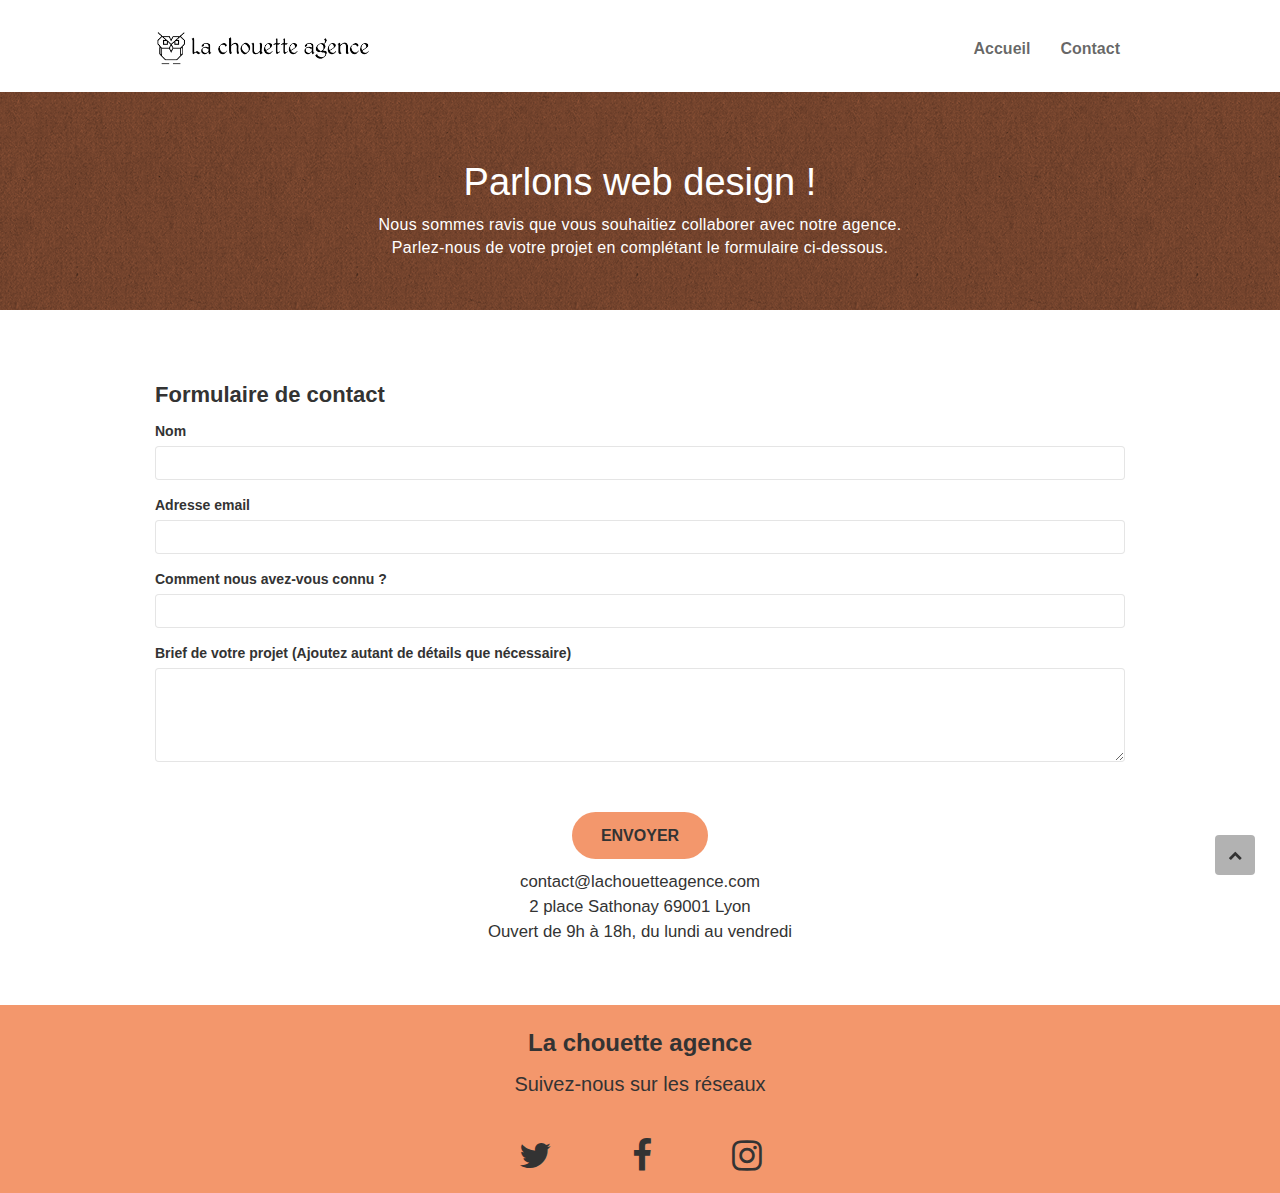
==== commit 9d5263f6: "contrast 2" ====
--- a/contact.html
+++ b/contact.html
@@ -19,6 +19,7 @@
 	<script src="./js/jquery.touchSwipe.min.js" defer></script>
 	<script src="./js/bootstrap.min.js" defer></script>
 	<script src="./js/gmaps.js"></script>
+	
 	<script src="./js/jqBootstrapValidation.min.js"></script>
 	<script src="./js/formHandler.js"></script> 
 </head>
@@ -49,14 +50,14 @@
 
 
 	<!-- bloc-6 -->
-		<div class="bloc bg-dots-bg bg-repeat bgc-atomic-tangerine d-bloc bloc-bg-texture texture-paper" id="bloc-6">
+		<div class="bloc bg-dots-bg bg-repeat bgc-atomic-tangerine d-bloc bloc-bg-texture texture-paper .bgc-atomic-tangerine1" id="bloc-6">
 			<div class="container bloc-lg">
 				<div class="row">
 					<div class="col-sm-12">
-						<h1 class="text-center hero-bloc-text tc-white ">
+						<h1 class="text-center hero-bloc-text tc-white">
 							Parlons web design&nbsp;!
 						</h1>
-						<p class="text-center mg-lg tc-white tight-width-whitespace">
+						<p class="text-center mg-lg tc-white tight-width-whitespace tc-black">
 						Nous sommes ravis que vous souhaitiez collaborer avec notre agence.<br>
 						Parlez-nous de votre projet en complétant le formulaire ci-dessous.
 						</p>
--- a/style.min.css
+++ b/style.min.css
@@ -1 +1 @@
-body{margin:0;padding:0;background:#fff;overflow-x:hidden;-webkit-font-smoothing:antialiased;-moz-osx-font-smoothing:grayscale}a,button{transition:all .3s ease-in-out;outline:0!important}a:hover{text-decoration:none;cursor:pointer}.center-block{width:150px;height:150px}.slogan{color:#fff;font-size:1.7em;letter-spacing:.05em;text-align:center;font-weight:400}#page-loading-blocs-notifaction{position:fixed;top:0;bottom:0;width:100%;z-index:100000;background:#fff url(img/pageload-spinner.gif) no-repeat center center}.bloc{width:100%;clear:both;background:50% 50% no-repeat;-webkit-background-size:cover;-moz-background-size:cover;-o-background-size:cover;background-size:cover;position:relative}.bloc .container{padding-left:0;padding-right:0}.bloc-lg{padding:50px 50px}.bloc-md{padding:50px}.bloc-sm{padding:20px 50px}.bg-b-edge,.bg-bl-edge,.bg-br-edge,.bg-center,.bg-l-edge,.bg-r-edge,.bg-repeat,.bg-t-edge,.bg-tl-edge,.bg-tr-edge{-webkit-background-size:auto!important;-moz-background-size:auto!important;-o-background-size:auto!important;background-size:auto!important}.bg-repeat{background:repeat}.bg-t-edge{background:top no-repeat}.bloc-bg-texture::before{content:"";background-size:2px 2px;position:absolute;top:0;bottom:0;left:0;right:0}.texture-paper::before{background:url(img/texture-paper.png);background-size:280px 280px}.b-parallax{background-attachment:fixed}.d-bloc{color:rgba(255,255,255,.7)}.d-bloc button:hover{color:rgba(255,255,255,.9)}.d-bloc .icon-round,.d-bloc .icon-rounded,.d-bloc .icon-semi-rounded-a,.d-bloc .icon-semi-rounded-b,.d-bloc .icon-square{border-color:rgba(255,255,255,.9)}.d-bloc .divider-h span{border-color:rgba(255,255,255,.2)}.d-bloc .a-btn,.d-bloc .navbar a,.d-bloc .navbar-brand,.d-bloc a .icon-lg,.d-bloc a .icon-md,.d-bloc a .icon-sm,.d-bloc a .icon-xl,.d-bloc h1 a,.d-bloc h2 a,.d-bloc h3 a,.d-bloc h4 a,.d-bloc h5 a,.d-bloc h6 a,.d-bloc p a{color:#333}.d-bloc .a-btn:hover,.d-bloc .navbar a:hover,.d-bloc .navbar-brand:hover,.d-bloc a:hover .icon-lg,.d-bloc a:hover .icon-md,.d-bloc a:hover .icon-sm,.d-bloc a:hover .icon-xl,.d-bloc h1 a:hover,.d-bloc h2 a:hover,.d-bloc h3 a:hover,.d-bloc h4 a:hover,.d-bloc h5 a:hover,.d-bloc h6 a:hover,.d-bloc p a:hover{color:#333}.d-bloc .navbar-toggle .icon-bar{background:rgba(255,255,255,1)}.d-bloc .btn-wire,.d-bloc .btn-wire:hover{color:rgba(255,255,255,1);border-color:rgba(255,255,255,1)}.d-bloc .panel{color:rgba(0,0,0,.5)}.d-bloc .panel button:hover{color:rgba(0,0,0,.7)}.d-bloc .panel icon{border-color:rgba(0,0,0,.7)}.d-bloc .panel .divider-h span{border-color:rgba(0,0,0,.1)}.d-bloc .panel .a-btn{color:rgba(0,0,0,.6)}.d-bloc .panel .a-btn:hover{color:rgba(0,0,0,1)}.d-bloc .panel .btn-wire,.d-bloc .panel .btn-wire:hover{color:rgba(0,0,0,.7);border-color:rgba(0,0,0,.3)}.d-bloc .panel,.l-bloc{color:#333}.d-bloc .panel button:hover,.l-bloc button:hover{color:rgba(0,0,0,.7)}.l-bloc .icon-round,.l-bloc .icon-rounded,.l-bloc .icon-semi-rounded-a,.l-bloc .icon-semi-rounded-b,.l-bloc .icon-square{border-color:rgba(0,0,0,.7)}.d-bloc .panel .divider-h span,.l-bloc .divider-h span{border-color:rgba(0,0,0,.1)}.d-bloc .panel .a-btn,.l-bloc .a-btn,.l-bloc .navbar a,.l-bloc .navbar-brand,.l-bloc a .icon-lg,.l-bloc a .icon-md,.l-bloc a .icon-sm,.l-bloc a .icon-xl,.l-bloc h1 a,.l-bloc h2 a,.l-bloc h3 a,.l-bloc h4 a,.l-bloc h5 a,.l-bloc h6 a,.l-bloc p a{color:rgba(0,0,0,.6)}.d-bloc .panel .a-btn:hover,.l-bloc .a-btn:hover,.l-bloc .navbar a:hover,.l-bloc .navbar-brand:hover,.l-bloc a:hover .icon-lg,.l-bloc a:hover .icon-md,.l-bloc a:hover .icon-sm,.l-bloc a:hover .icon-xl,.l-bloc h1 a:hover,.l-bloc h2 a:hover,.l-bloc h3 a:hover,.l-bloc h4 a:hover,.l-bloc h5 a:hover,.l-bloc h6 a:hover,.l-bloc p a:hover{color:rgba(0,0,0,1)}.l-bloc .navbar-toggle .icon-bar{color:rgba(0,0,0,.6)}.d-bloc .panel .btn-wire,.d-bloc .panel .btn-wire:hover,.l-bloc .btn-wire,.l-bloc .btn-wire:hover{color:rgba(0,0,0,.7);border-color:rgba(0,0,0,.3)}.voffset{margin-top:30px}.voffset-lg{margin-top:80px}.row-no-gutters{margin-right:0;margin-left:0}.row.row-no-gutters>[class*=" col-"],.row.row-no-gutters>[class^=col-]{padding-right:0;padding-left:0}#bloc-1-hero h1{font-size:3em;font-weight:600}.navbar{margin-bottom:0;z-index:1}.navbar-brand{height:auto;padding:3px 15px;font-size:25px;font-weight:400;font-weight:600;line-height:44px}.navbar-brand img{height:40px;margin:0 5px 0 0;display:inline}.navbar-brand img[src$=svg]{min-width:100px}.nav-center .navbar-brand img{margin:0}.navbar .nav{padding-top:2px;margin-right:-16px;float:right;z-index:1}.nav>li{float:left;margin-top:4px;font-size:16px}.navbar-nav .open .dropdown-menu>li>a{text-align:inherit}.nav>li a:focus,.nav>li a:hover{background:0 0}.navbar-toggle{margin:10px 10px 0 0;border:0}.navbar-toggle:hover{background:0 0!important}.navbar-toggle .icon-bar{background-color:rgba(0,0,0,.5);width:26px}.nav-invert .navbar .nav{float:left}.nav-invert .navbar-brand,.nav-invert .navbar-header{float:right;position:relative;z-index:2}@media (min-width:768px){.site-navigation{position:absolute;top:50%;right:20px;transform:translate(0,-50%);-webkit-transform:translateY(-50%)}.nav>li .dropdown-menu a,.nav>li .dropdown-menu a:hover{color:#484848}.nav-invert .site-navigation{left:0;right:0}.nav-center{text-align:center}.nav-center .navbar-header{width:100%}.nav-center .nav>li,.nav-center .navbar-brand,.nav-center .navbar-header{float:none;display:inline-block}.nav-center .site-navigation{position:relative;width:100%;right:0;margin-right:0;margin-top:20px}.nav-center.mini-nav .navbar-toggle{float:none;margin:10px auto 0}}.nav>li>.dropdown a{background:0 0!important;display:block;padding:14px 15px}nav .caret{margin:0 5px}.dropdown-menu .dropdown-menu{top:-8px;left:100%}.dropdown-menu .dropmenu-flow-right{top:100%;left:0;margin-left:-1px;border-top-left-radius:0;border-top-right-radius:0}.dropdown-menu .dropdown span{border:4px solid #000;border-top-color:transparent;border-right-color:transparent;border-bottom-color:transparent;margin:6px -5px 0 0!important;float:right}.mg-md{margin-top:10px;margin-bottom:20px}.mg-lg{margin-top:10px;margin-bottom:40px}.btn{margin:0 5px 5px 0}.btn.pull-right{margin:0 0 5px 5px}.btn-d,.btn-d:focus,.btn-d:hover{color:#fff;background:rgba(0,0,0,.3)}button{outline:0!important}.btn-clean{border:1px solid rgba(0,0,0,.08);border-bottom-color:rgba(0,0,0,.1);text-shadow:0 1px 0 rgba(0,0,1,.1);box-shadow:0 1px 3px rgba(0,0,1,.25),inset 0 1px 0 0 rgba(255,255,255,.15)}.icon-md{font-size:35px!important}.icon-lg{font-size:60px!important}.sm-shadow{text-shadow:0 1px 2px rgba(0,0,0,.3)}.panel-sq,.panel-sq .panel-footer,.panel-sq .panel-heading{border-radius:0}.panel-rd{border-radius:30px}.panel-rd .panel-heading{border-radius:29px 29px 0 0}.panel-rd .panel-footer{border-radius:0 0 29px 29px}.form-control{border-color:rgba(0,0,0,.1);box-shadow:none}.scrollToTop{width:40px;height:40px;position:fixed;bottom:20px;right:20px;opacity:0;z-index:500;transition:all .3s ease-in-out;opacity:1}.scrollToTop span{margin-top:6px}.showScrollTop{font-size:14px;opacity:1}a[data-lightbox]{position:relative;display:block;text-align:center}a[data-lightbox]:hover::before{content:"+";font-family:HelveticaNeue-Light,"Helvetica Neue Light","Helvetica Neue",Helvetica,Arial;font-size:32px;width:50px;height:50px;margin-left:-25px;border-radius:50%;background:rgba(0,0,0,.6);color:#fff;font-weight:100;z-index:1;position:absolute;top:50%;transform:translateY(-50%);-webkit-transform:translateY(-50%)}a[data-lightbox]:hover img{opacity:.6;-webkit-animation-fill-mode:none;animation-fill-mode:none}#lightbox-modal{display:flex;align-items:center}#lightbox-modal .modal-dialog{width:90%;max-width:500px;margin:0 auto 0}#lightbox-modal .modal-dialog img{width:100%;height:auto;margin:0 auto}.lightbox-caption{padding:20px;color:#fff;background:rgba(0,0,0,.5);position:absolute;left:15px;right:15px;bottom:5px}.close-lightbox{color:#fff;font-size:30px;position:absolute;top:20px;right:20px;z-index:20;background:rgba(0,0,0,.5);border:none;line-height:30px;padding:0 9px 5px;opacity:.3}.close-lightbox:hover,.next-lightbox:hover,.prev-lightbox:hover{opacity:1;color:#fff}.next-lightbox,.prev-lightbox{font-size:20px;color:rgba(255,255,255,.9);background:rgba(0,0,0,.5);transition:all .2s ease-in-out;position:absolute;top:45%;z-index:1;opacity:.4}.next-lightbox{padding:6px 8px 1px 13px;right:25px}.prev-lightbox{padding:6px 13px 1px 10px;left:25px}.snapshot-lb .modal-body{padding-bottom:45px}p.lightbox-caption{margin-bottom:10px;font-size:12px}.snapshot-lb .lightbox-caption{padding:0;color:rgba(0,0,0,.5);background:0 0}p{color:#333;font-size:16px;font-family:helvetica}.btn,a,h2,h3,label{font-family:helvetica;font-weight:600;color:#333}.h2__form{margin-left:15px}.container{max-width:1000px}.hero-bloc-text{font-size:38px}.hero-bloc-text-sub{font-size:36px}.statement-bloc-text{line-height:26px;font-style:italic;font-size:20px;text-align:center;font-weight:lighter;max-width:520px;margin:auto}.tight-width-whitespace{max-width:700px;margin:auto;letter-spacing:.02em}.h1{font-size:20px;font-family:"Open Sans"}.cta-hero{margin-top:22px;color:#fff;text-transform:uppercase;padding:12px 28px 12px 28px;font-size:16px;font-weight:700}.social{display:flex;justify-content:center;max-width:400px;margin:auto;margin-top:20px;padding-left:0}.social li{padding:0 40px}h2{font-size:22px;line-height:1.4em}h3{font-size:15px;text-transform:uppercase;font-weight:700;color:#333}blockquote p{font-size:18px;font-weight:600;font-style:italic;line-height:1.2em;text-align:center}.cite{font-size:16px;font-weight:400;font-style:normal}.med-width-whitespace{width:100%;margin:auto auto auto auto;box-shadow:0 0 0 #000}.icons{margin-bottom:14px;margin-top:24px}.white{color:#fff!important}.portfolio-thumb{margin-bottom:24px}.portfolio-row{margin-bottom:44px;margin-top:50px}.avatar{box-shadow:0 4px 9px rgba(0,0,0,.3)}.black-background{background-color:rgba(85,76,52,.9);padding:40px}.bold-link{font-weight:900;text-decoration:underline!important}.bgc-white{background-color:#fff}.bgc-atomic-tangerine{background-color:#f3976c}.tc-white{color:#fff}.tc-whiteh2{color:#fff;position:relative}.btn-atomic-tangerine{background:#f3976c;color:#333;margin:auto;margin-top:50px}.btn-atomic-tangerine:hover{background:#c27956!important;color:#fff!important}.ltc-white{color:#fff!important}.ltc-white:hover{color:#ccc!important}.ltc-atomic-tangerine{color:#f3976c!important}.ltc-atomic-tangerine:hover{color:#c27956!important}.bg-dots-bg{background-image:url(img/dots-bg.png)}.bg-lines-h2-bg{background-image:url(img/lines-h2-bg.png)}.bg-banniere{background-image:url(img/la-chouette-agence-banniere.jpg)}.bg-presentation{background-image:url(img/image-de-presentation.jpg)}.bloc-sm__footer{margin:auto;width:100%;text-align:center}.whitesocial--big{font-size:24px;font-weight:600;line-height:35px}.whitesocial{font-size:20px}ul{list-style-type:none}#lightbox-modal .modal-dialog{width:90%;max-width:400px;margin:0 auto 0}#lightbox-modal .modal-dialog img{width:100%;height:auto;margin:0 auto;margin-bottom:5px}@media (max-width:1024px){.bloc{padding-left:20px;padding-right:20px}.bloc-tile-2.full-width-bloc .container,.bloc-tile-3.full-width-bloc .container,.bloc-tile-4.full-width-bloc .container,.bloc.full-width-bloc{padding-left:0;padding-right:0}}@media (max-width:992px) and (min-width:768px){.navbar .nav{max-width:80%}.nav-center.navbar .nav{max-width:100%}}@media only screen and (min-width:768px) and (max-width:1024px) and (orientation:landscape){.b-parallax{background-attachment:scroll}}@media only screen and (min-width:1024px) and (max-width:1366px) and (-webkit-min-device-pixel-ratio:1.5){.b-parallax{background-attachment:scroll}}@media (max-width:991px){.container{width:100%}.b-parallax{background-attachment:scroll}#hero-bloc,.page-container{overflow-x:hidden;position:relative}.bloc-group,.bloc-group .bloc{display:block;width:100%}}@media (max-width:767px){.page-container{overflow-x:hidden;position:relative}#disqus_thread,h1,h2,h3,p{padding-left:10px!important;padding-right:10px!important}h2{font-size:19px;line-height:1.2em}#bloc-1-hero h1{font-size:2.3em}.slogan{font-size:1.3em;line-height:25px}.b-parallax{background-attachment:scroll}.navbar .nav{padding-top:0;border-top:1px solid rgba(0,0,0,.2);float:none!important}.navbar.row{margin-left:0;margin-right:0}.site-navigation{position:inherit;transform:none;-webkit-transform:none;-ms-transform:none}.nav>li{margin-top:0;border-bottom:1px solid rgba(0,0,0,.1);background:rgba(0,0,0,.05);text-align:left;padding-left:15px;width:100%}.nav>li:hover{background:rgba(0,0,0,.08)}.dropdown .dropdown a .caret{float:none;margin:5px 0 0 10px!important;border:4px solid #000;border-bottom-color:transparent;border-right-color:transparent;border-left-color:transparent}#hero-bloc .navbar .nav{background:rgba(0,0,0,.8)}#hero-bloc .navbar .nav a{color:rgba(255,255,255,.6)}.hero{padding:50px 0}.hero-nav{left:-1px;right:-1px}.navbar-collapse{padding:0;overflow-x:hidden;-webkit-box-shadow:none;box-shadow:none}.navbar-brand img{max-height:40px;width:auto}.nav-invert .navbar-header{float:none;width:100%}.nav-invert .navbar-toggle{float:left;margin-left:10px}.bloc{padding-left:0;padding-right:0}blockquote p{padding-top:10px;font-size:16px}.cite{font-size:15px}.mg-md{margin-bottom:10px}.black-background{background-color:rgba(85,76,52,.9);padding:20px}.bloc-lg{padding:40px 0}.bloc-md{padding:15px}.bloc-sm{padding-left:0;padding-right:0}.bloc-fill-screen .fill-bloc-bottom-edge,.bloc-fill-screen .fill-bloc-top-edge,.bloc-tile-2 .container,.bloc-tile-3 .container,.bloc-tile-4 .container{padding-left:0;padding-right:0}.a-block{padding:0 10px}.btn-dwn{display:none}.voffset{margin-top:5px}.voffset-md{margin-top:20px}.voffset-lg{margin-top:30px}form{padding:5px}.close-lightbox{display:inline-block}.blocsapp-device-iphone5{background-size:216px 425px;padding-top:60px;width:216px;height:425px}.blocsapp-device-iphone5 img{width:180px;height:320px}.portfolio-row{margin-bottom:0;margin-top:0}p{margin:0 0 30px}.h2textcenter{margin-bottom:30px}.whitesocial--big{font-size:22px;line-height:20px}footer p{margin:0 0 0}.social{margin-top:10px;margin-bottom:20px}.bloc-mob-center-text{text-align:center}.h2__form{margin-left:10px}.whitesocial{font-size:15px}.social li{padding:0 20px}.slogan{font-size:1.3em;line-height:20px;letter-spacing:.04em}blockquote p{font-size:14px;margin-bottom:10px}.cite{font-size:13px}.carousel-inner>.item>a>img,.carousel-inner>.item>img,.img-responsive,.thumbnail a>img,.thumbnail>img{display:block;width:50%;height:auto;margin:auto}}@media (max-width:400px){.bloc{padding-left:0;padding-right:0}.carousel-inner>.item>a>img,.carousel-inner>.item>img,.img-responsive,.thumbnail a>img,.thumbnail>img{display:block;width:80%;height:auto;margin:auto}}+body{margin:0;padding:0;background:#fff;overflow-x:hidden;-webkit-font-smoothing:antialiased;-moz-osx-font-smoothing:grayscale}a,button{transition:all .3s ease-in-out;outline:0!important}a:hover{text-decoration:none;cursor:pointer}.center-block{width:150px;height:150px}.slogan{color:#fff;font-size:1.7em;letter-spacing:.05em;text-align:center;font-weight:400}#page-loading-blocs-notifaction{position:fixed;top:0;bottom:0;width:100%;z-index:100000;background:#fff url(img/pageload-spinner.gif) no-repeat center center}.background__black{background-color:#333;margin-top:10px;padding:1px}.bloc{width:100%;clear:both;background:50% 50% no-repeat;-webkit-background-size:cover;-moz-background-size:cover;-o-background-size:cover;background-size:cover;position:relative}.bloc .container{padding-left:0;padding-right:0}.bloc-lg{padding:50px 50px}.bloc-md{padding:50px}.bloc-sm{padding:20px 50px}.bg-b-edge,.bg-bl-edge,.bg-br-edge,.bg-center,.bg-l-edge,.bg-r-edge,.bg-repeat,.bg-t-edge,.bg-tl-edge,.bg-tr-edge{-webkit-background-size:auto!important;-moz-background-size:auto!important;-o-background-size:auto!important;background-size:auto!important}.bg-repeat{background:repeat}.bg-t-edge{background:top no-repeat}.bloc-bg-texture::before{content:"";background-size:2px 2px;position:absolute;top:0;bottom:0;left:0;right:0}.texture-paper::before{background:url(img/texture-paper.png);background-size:280px 280px}.b-parallax{background-attachment:fixed}.d-bloc{color:rgba(255,255,255,.7)}.d-bloc button:hover{color:rgba(255,255,255,.9)}.d-bloc .icon-round,.d-bloc .icon-rounded,.d-bloc .icon-semi-rounded-a,.d-bloc .icon-semi-rounded-b,.d-bloc .icon-square{border-color:rgba(255,255,255,.9)}.d-bloc .divider-h span{border-color:rgba(255,255,255,.2)}.d-bloc .a-btn,.d-bloc .navbar a,.d-bloc .navbar-brand,.d-bloc a .icon-lg,.d-bloc a .icon-md,.d-bloc a .icon-sm,.d-bloc a .icon-xl,.d-bloc h1 a,.d-bloc h2 a,.d-bloc h3 a,.d-bloc h4 a,.d-bloc h5 a,.d-bloc h6 a,.d-bloc p a{color:#333}.d-bloc .a-btn:hover,.d-bloc .navbar a:hover,.d-bloc .navbar-brand:hover,.d-bloc a:hover .icon-lg,.d-bloc a:hover .icon-md,.d-bloc a:hover .icon-sm,.d-bloc a:hover .icon-xl,.d-bloc h1 a:hover,.d-bloc h2 a:hover,.d-bloc h3 a:hover,.d-bloc h4 a:hover,.d-bloc h5 a:hover,.d-bloc h6 a:hover,.d-bloc p a:hover{color:#333}.d-bloc .navbar-toggle .icon-bar{background:rgba(255,255,255,1)}.d-bloc .btn-wire,.d-bloc .btn-wire:hover{color:rgba(255,255,255,1);border-color:rgba(255,255,255,1)}.d-bloc .panel{color:rgba(0,0,0,.5)}.d-bloc .panel button:hover{color:rgba(0,0,0,.7)}.d-bloc .panel icon{border-color:rgba(0,0,0,.7)}.d-bloc .panel .divider-h span{border-color:rgba(0,0,0,.1)}.d-bloc .panel .a-btn{color:rgba(0,0,0,.6)}.d-bloc .panel .a-btn:hover{color:rgba(0,0,0,1)}.d-bloc .panel .btn-wire,.d-bloc .panel .btn-wire:hover{color:rgba(0,0,0,.7);border-color:rgba(0,0,0,.3)}.d-bloc .panel,.l-bloc{color:#333}.d-bloc .panel button:hover,.l-bloc button:hover{color:rgba(0,0,0,.7)}.l-bloc .icon-round,.l-bloc .icon-rounded,.l-bloc .icon-semi-rounded-a,.l-bloc .icon-semi-rounded-b,.l-bloc .icon-square{border-color:rgba(0,0,0,.7)}.d-bloc .panel .divider-h span,.l-bloc .divider-h span{border-color:rgba(0,0,0,.1)}.d-bloc .panel .a-btn,.l-bloc .a-btn,.l-bloc .navbar a,.l-bloc .navbar-brand,.l-bloc a .icon-lg,.l-bloc a .icon-md,.l-bloc a .icon-sm,.l-bloc a .icon-xl,.l-bloc h1 a,.l-bloc h2 a,.l-bloc h3 a,.l-bloc h4 a,.l-bloc h5 a,.l-bloc h6 a,.l-bloc p a{color:rgba(0,0,0,.6)}.d-bloc .panel .a-btn:hover,.l-bloc .a-btn:hover,.l-bloc .navbar a:hover,.l-bloc .navbar-brand:hover,.l-bloc a:hover .icon-lg,.l-bloc a:hover .icon-md,.l-bloc a:hover .icon-sm,.l-bloc a:hover .icon-xl,.l-bloc h1 a:hover,.l-bloc h2 a:hover,.l-bloc h3 a:hover,.l-bloc h4 a:hover,.l-bloc h5 a:hover,.l-bloc h6 a:hover,.l-bloc p a:hover{color:rgba(0,0,0,1)}.l-bloc .navbar-toggle .icon-bar{color:rgba(0,0,0,.6)}.d-bloc .panel .btn-wire,.d-bloc .panel .btn-wire:hover,.l-bloc .btn-wire,.l-bloc .btn-wire:hover{color:rgba(0,0,0,.7);border-color:rgba(0,0,0,.3)}.voffset{margin-top:30px}.voffset-lg{margin-top:80px}.row-no-gutters{margin-right:0;margin-left:0}.row.row-no-gutters>[class*=" col-"],.row.row-no-gutters>[class^=col-]{padding-right:0;padding-left:0}#bloc-1-hero h1{font-size:3em;font-weight:600}.navbar{margin-bottom:0;z-index:1}.navbar-brand{height:auto;padding:3px 15px;font-size:25px;font-weight:400;font-weight:600;line-height:44px}.navbar-brand img{height:40px;margin:0 5px 0 0;display:inline}.navbar-brand img[src$=svg]{min-width:100px}.nav-center .navbar-brand img{margin:0}.navbar .nav{padding-top:2px;margin-right:-16px;float:right;z-index:1}.nav>li{float:left;margin-top:4px;font-size:16px}.navbar-nav .open .dropdown-menu>li>a{text-align:inherit}.nav>li a:focus,.nav>li a:hover{background:0 0}.navbar-toggle{margin:10px 10px 0 0;border:0}.navbar-toggle:hover{background:0 0!important}.navbar-toggle .icon-bar{background-color:rgba(0,0,0,.5);width:26px}.nav-invert .navbar .nav{float:left}.nav-invert .navbar-brand,.nav-invert .navbar-header{float:right;position:relative;z-index:2}@media (min-width:768px){.site-navigation{position:absolute;top:50%;right:20px;transform:translate(0,-50%);-webkit-transform:translateY(-50%)}.nav>li .dropdown-menu a,.nav>li .dropdown-menu a:hover{color:#484848}.nav-invert .site-navigation{left:0;right:0}.nav-center{text-align:center}.nav-center .navbar-header{width:100%}.nav-center .nav>li,.nav-center .navbar-brand,.nav-center .navbar-header{float:none;display:inline-block}.nav-center .site-navigation{position:relative;width:100%;right:0;margin-right:0;margin-top:20px}.nav-center.mini-nav .navbar-toggle{float:none;margin:10px auto 0}}.nav>li>.dropdown a{background:0 0!important;display:block;padding:14px 15px}nav .caret{margin:0 5px}.dropdown-menu .dropdown-menu{top:-8px;left:100%}.dropdown-menu .dropmenu-flow-right{top:100%;left:0;margin-left:-1px;border-top-left-radius:0;border-top-right-radius:0}.dropdown-menu .dropdown span{border:4px solid #000;border-top-color:transparent;border-right-color:transparent;border-bottom-color:transparent;margin:6px -5px 0 0!important;float:right}.mg-md{margin-top:10px;margin-bottom:20px}.mg-lg{margin-top:10px;margin-bottom:40px}.btn{margin:0 5px 5px 0}.btn.pull-right{margin:0 0 5px 5px}.btn-d,.btn-d:focus,.btn-d:hover{color:#fff;background:rgba(0,0,0,.3)}button{outline:0!important}.btn-clean{border:1px solid rgba(0,0,0,.08);border-bottom-color:rgba(0,0,0,.1);text-shadow:0 1px 0 rgba(0,0,1,.1);box-shadow:0 1px 3px rgba(0,0,1,.25),inset 0 1px 0 0 rgba(255,255,255,.15)}.icon-md{font-size:35px!important}.icon-lg{font-size:60px!important}.sm-shadow{text-shadow:0 1px 2px rgba(0,0,0,.3)}.panel-sq,.panel-sq .panel-footer,.panel-sq .panel-heading{border-radius:0}.panel-rd{border-radius:30px}.panel-rd .panel-heading{border-radius:29px 29px 0 0}.panel-rd .panel-footer{border-radius:0 0 29px 29px}.form-control{border-color:rgba(0,0,0,.1);box-shadow:none}.scrollToTop{width:40px;height:40px;position:fixed;bottom:20px;right:20px;opacity:0;z-index:500;transition:all .3s ease-in-out;opacity:1}.scrollToTop span{margin-top:6px}.showScrollTop{font-size:14px;opacity:1}a[data-lightbox]{position:relative;display:block;text-align:center}a[data-lightbox]:hover::before{content:"+";font-family:HelveticaNeue-Light,"Helvetica Neue Light","Helvetica Neue",Helvetica,Arial;font-size:32px;width:50px;height:50px;margin-left:-25px;border-radius:50%;background:rgba(0,0,0,.6);color:#fff;font-weight:100;z-index:1;position:absolute;top:50%;transform:translateY(-50%);-webkit-transform:translateY(-50%)}a[data-lightbox]:hover img{opacity:.6;-webkit-animation-fill-mode:none;animation-fill-mode:none}#lightbox-modal{display:flex;align-items:center}#lightbox-modal .modal-dialog{width:90%;max-width:500px;margin:0 auto 0}#lightbox-modal .modal-dialog img{width:100%;height:auto;margin:0 auto}.lightbox-caption{padding:20px;color:#fff;background:rgba(0,0,0,.5);position:absolute;left:15px;right:15px;bottom:5px}.close-lightbox{color:#fff;font-size:30px;position:absolute;top:20px;right:20px;z-index:20;background:rgba(0,0,0,.5);border:none;line-height:30px;padding:0 9px 5px;opacity:.3}.close-lightbox:hover,.next-lightbox:hover,.prev-lightbox:hover{opacity:1;color:#fff}.next-lightbox,.prev-lightbox{font-size:20px;color:rgba(255,255,255,.9);background:rgba(0,0,0,.5);transition:all .2s ease-in-out;position:absolute;top:45%;z-index:1;opacity:.4}.next-lightbox{padding:6px 8px 1px 13px;right:25px}.prev-lightbox{padding:6px 13px 1px 10px;left:25px}.snapshot-lb .modal-body{padding-bottom:45px}p.lightbox-caption{margin-bottom:10px;font-size:12px}.snapshot-lb .lightbox-caption{padding:0;color:rgba(0,0,0,.5);background:0 0}p{color:#333;font-size:16px;font-family:helvetica}.btn,a,h2,h3,label{font-family:helvetica;font-weight:600;color:#333}.h2__form{margin-left:15px}.container{max-width:1000px}.hero-bloc-text{font-size:38px}.hero-bloc-text-sub{font-size:36px}.statement-bloc-text{line-height:26px;font-style:italic;font-size:20px;text-align:center;font-weight:lighter;max-width:520px;margin:auto}.tight-width-whitespace{max-width:700px;margin:auto;letter-spacing:.02em}.h1{font-size:20px;font-family:"Open Sans"}.cta-hero{margin-top:22px;color:#fff;text-transform:uppercase;padding:12px 28px 12px 28px;font-size:16px;font-weight:700}.social{display:flex;justify-content:center;max-width:400px;margin:auto;margin-top:20px;padding-left:0}.social li{padding:0 40px}h2{font-size:22px;line-height:1.4em}h3{font-size:15px;text-transform:uppercase;font-weight:700;color:#333}blockquote p{font-size:18px;font-weight:600;font-style:italic;line-height:1.2em;text-align:center}.cite{font-size:16px;font-weight:400;font-style:normal}.med-width-whitespace{width:100%;margin:auto auto auto auto;box-shadow:0 0 0 #000}.icons{margin-bottom:14px;margin-top:24px}.white{color:#fff!important}.portfolio-thumb{margin-bottom:24px}.portfolio-row{margin-bottom:44px;margin-top:50px}.avatar{box-shadow:0 4px 9px rgba(0,0,0,.3)}.black-background{background-color:rgba(85,76,52,.9);padding:40px}.bold-link{font-weight:900;text-decoration:underline!important}.bgc-white{background-color:#fff}.bgc-atomic-tangerine{background-color:#f3976c}#bloc-6{background-color:#99593b}.tc-white{color:#fff}.tc-whiteh2{color:#fff;position:relative}.btn-atomic-tangerine{background:#f3976c;color:#333;margin:auto;margin-top:50px}.btn-atomic-tangerine:hover{background:#c27956!important;color:#fff!important}.ltc-white{color:#fff!important}.ltc-white:hover{color:#ccc!important}.ltc-atomic-tangerine{color:#f3976c!important}.ltc-atomic-tangerine:hover{color:#c27956!important}.bg-dots-bg{background-image:url(img/dots-bg.png)}.bg-lines-h2-bg{background-image:url(img/lines-h2-bg.png)}.bg-banniere{background-image:url(img/la-chouette-agence-banniere.jpg)}.bg-presentation{background-image:url(img/image-de-presentation.jpg)}.bloc-sm__footer{margin:auto;width:100%;text-align:center}.whitesocial--big{font-size:24px;font-weight:600;line-height:35px}.whitesocial{font-size:20px}ul{list-style-type:none}#lightbox-modal .modal-dialog{width:90%;max-width:400px;margin:0 auto 0}#lightbox-modal .modal-dialog img{width:100%;height:auto;margin:0 auto;margin-bottom:5px}@media (max-width:1024px){.bloc{padding-left:20px;padding-right:20px}.bloc-tile-2.full-width-bloc .container,.bloc-tile-3.full-width-bloc .container,.bloc-tile-4.full-width-bloc .container,.bloc.full-width-bloc{padding-left:0;padding-right:0}}@media (max-width:992px) and (min-width:768px){.navbar .nav{max-width:80%}.nav-center.navbar .nav{max-width:100%}}@media only screen and (min-width:768px) and (max-width:1024px) and (orientation:landscape){.b-parallax{background-attachment:scroll}}@media only screen and (min-width:1024px) and (max-width:1366px) and (-webkit-min-device-pixel-ratio:1.5){.b-parallax{background-attachment:scroll}}@media (max-width:991px){.container{width:100%}.b-parallax{background-attachment:scroll}#hero-bloc,.page-container{overflow-x:hidden;position:relative}.bloc-group,.bloc-group .bloc{display:block;width:100%}}@media (max-width:767px){.page-container{overflow-x:hidden;position:relative}#disqus_thread,h1,h2,h3,p{padding-left:10px!important;padding-right:10px!important}h2{font-size:19px;line-height:1.2em}#bloc-1-hero h1{font-size:2.3em}.slogan{font-size:1.3em;line-height:25px}.b-parallax{background-attachment:scroll}.navbar .nav{padding-top:0;border-top:1px solid rgba(0,0,0,.2);float:none!important}.navbar.row{margin-left:0;margin-right:0}.site-navigation{position:inherit;transform:none;-webkit-transform:none;-ms-transform:none}.nav>li{margin-top:0;border-bottom:1px solid rgba(0,0,0,.1);background:rgba(0,0,0,.05);text-align:left;padding-left:15px;width:100%}.nav>li:hover{background:rgba(0,0,0,.08)}.dropdown .dropdown a .caret{float:none;margin:5px 0 0 10px!important;border:4px solid #000;border-bottom-color:transparent;border-right-color:transparent;border-left-color:transparent}#hero-bloc .navbar .nav{background:rgba(0,0,0,.8)}#hero-bloc .navbar .nav a{color:rgba(255,255,255,.6)}.hero{padding:50px 0}.hero-nav{left:-1px;right:-1px}.navbar-collapse{padding:0;overflow-x:hidden;-webkit-box-shadow:none;box-shadow:none}.navbar-brand img{max-height:40px;width:auto}.nav-invert .navbar-header{float:none;width:100%}.nav-invert .navbar-toggle{float:left;margin-left:10px}.bloc{padding-left:0;padding-right:0}blockquote p{padding-top:10px;font-size:16px}.cite{font-size:15px}.mg-md{margin-bottom:10px}.black-background{background-color:rgba(85,76,52,.9);padding:20px}.bloc-lg{padding:40px 0}.bloc-md{padding:15px}.bloc-sm{padding-left:0;padding-right:0}.bloc-fill-screen .fill-bloc-bottom-edge,.bloc-fill-screen .fill-bloc-top-edge,.bloc-tile-2 .container,.bloc-tile-3 .container,.bloc-tile-4 .container{padding-left:0;padding-right:0}.a-block{padding:0 10px}.btn-dwn{display:none}.voffset{margin-top:5px}.voffset-md{margin-top:20px}.voffset-lg{margin-top:30px}form{padding:5px}.close-lightbox{display:inline-block}.blocsapp-device-iphone5{background-size:216px 425px;padding-top:60px;width:216px;height:425px}.blocsapp-device-iphone5 img{width:180px;height:320px}.portfolio-row{margin-bottom:0;margin-top:0}p{margin:0 0 30px}.h2textcenter{margin-bottom:30px}.whitesocial--big{font-size:22px;line-height:20px}footer p{margin:0 0 0}.social{margin-top:10px;margin-bottom:20px}.bloc-mob-center-text{text-align:center}.h2__form{margin-left:10px}.whitesocial{font-size:15px}.social li{padding:0 20px}.slogan{font-size:1.3em;line-height:20px;letter-spacing:.04em}blockquote p{font-size:14px;margin-bottom:10px}.cite{font-size:13px}.carousel-inner>.item>a>img,.carousel-inner>.item>img,.img-responsive,.thumbnail a>img,.thumbnail>img{display:block;width:50%;height:auto;margin:auto}}@media (max-width:400px){.bloc{padding-left:0;padding-right:0}.carousel-inner>.item>a>img,.carousel-inner>.item>img,.img-responsive,.thumbnail a>img,.thumbnail>img{display:block;width:80%;height:auto;margin:auto}}